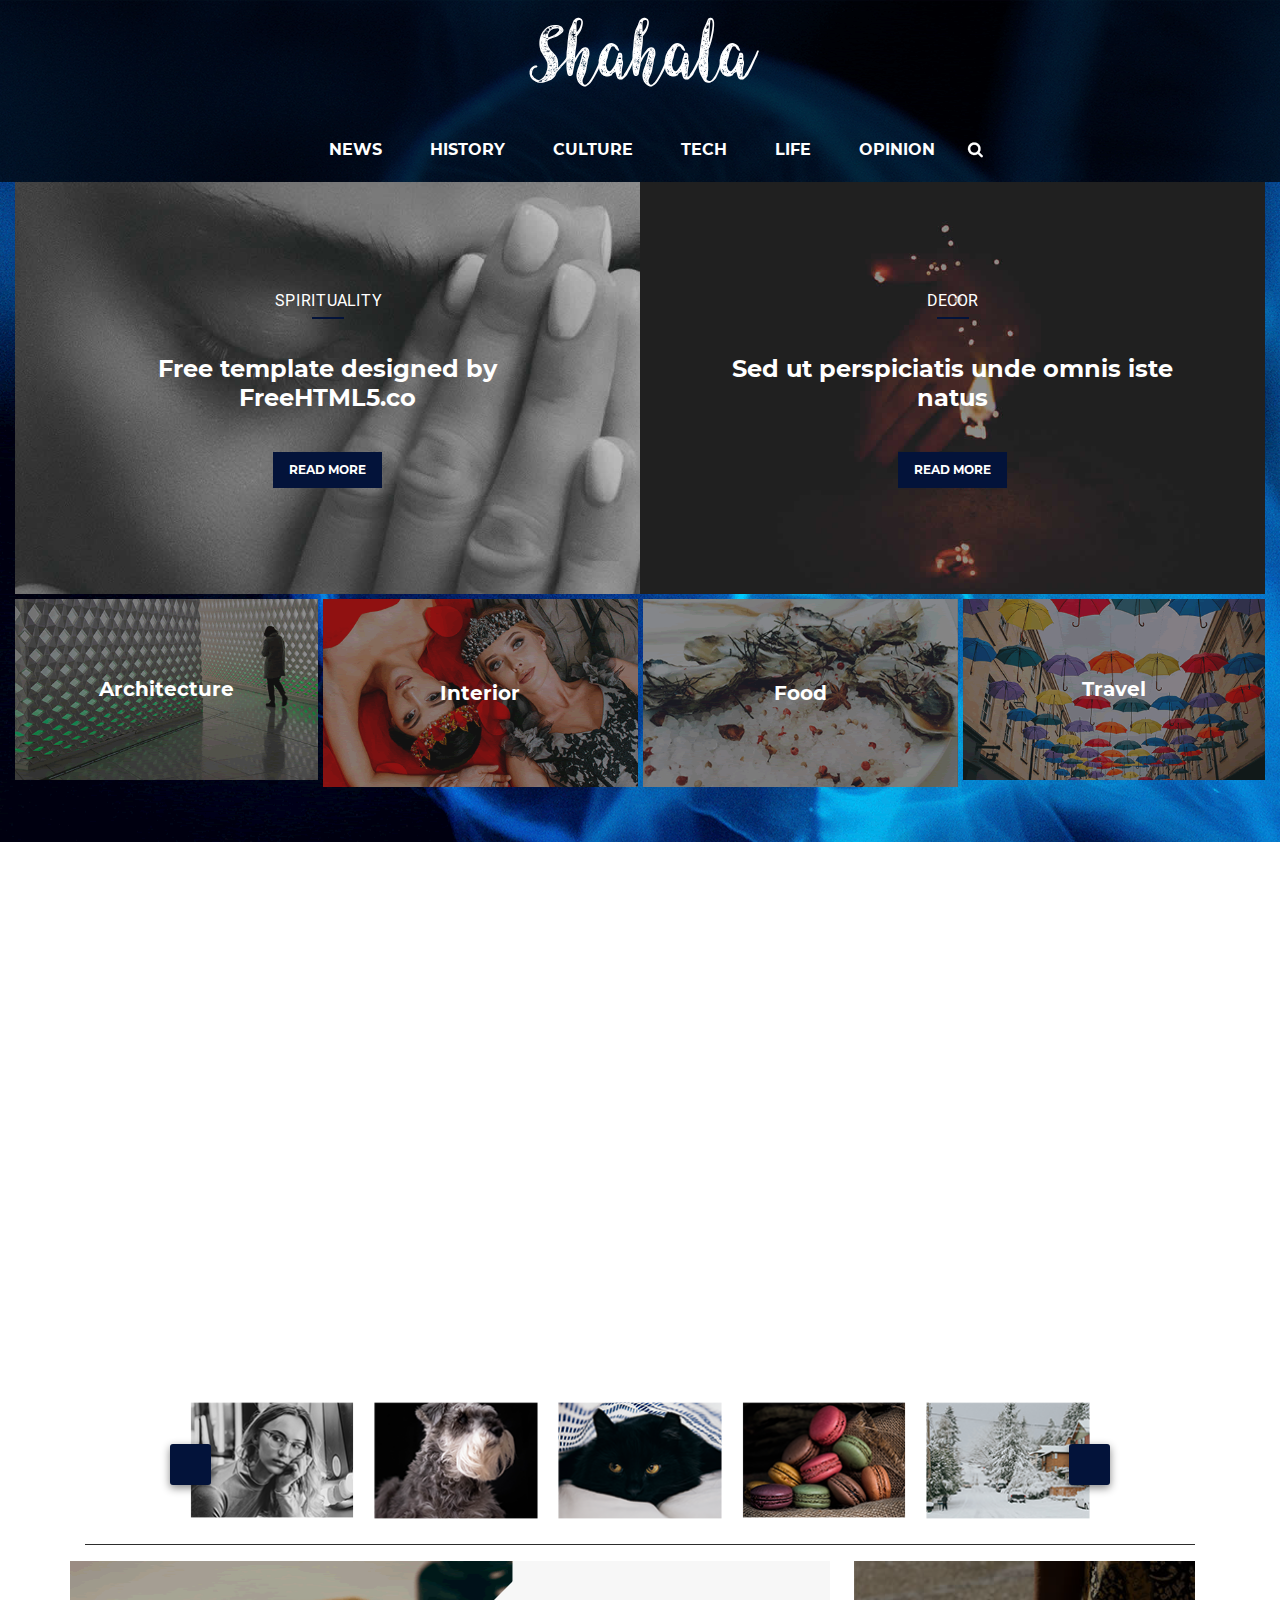
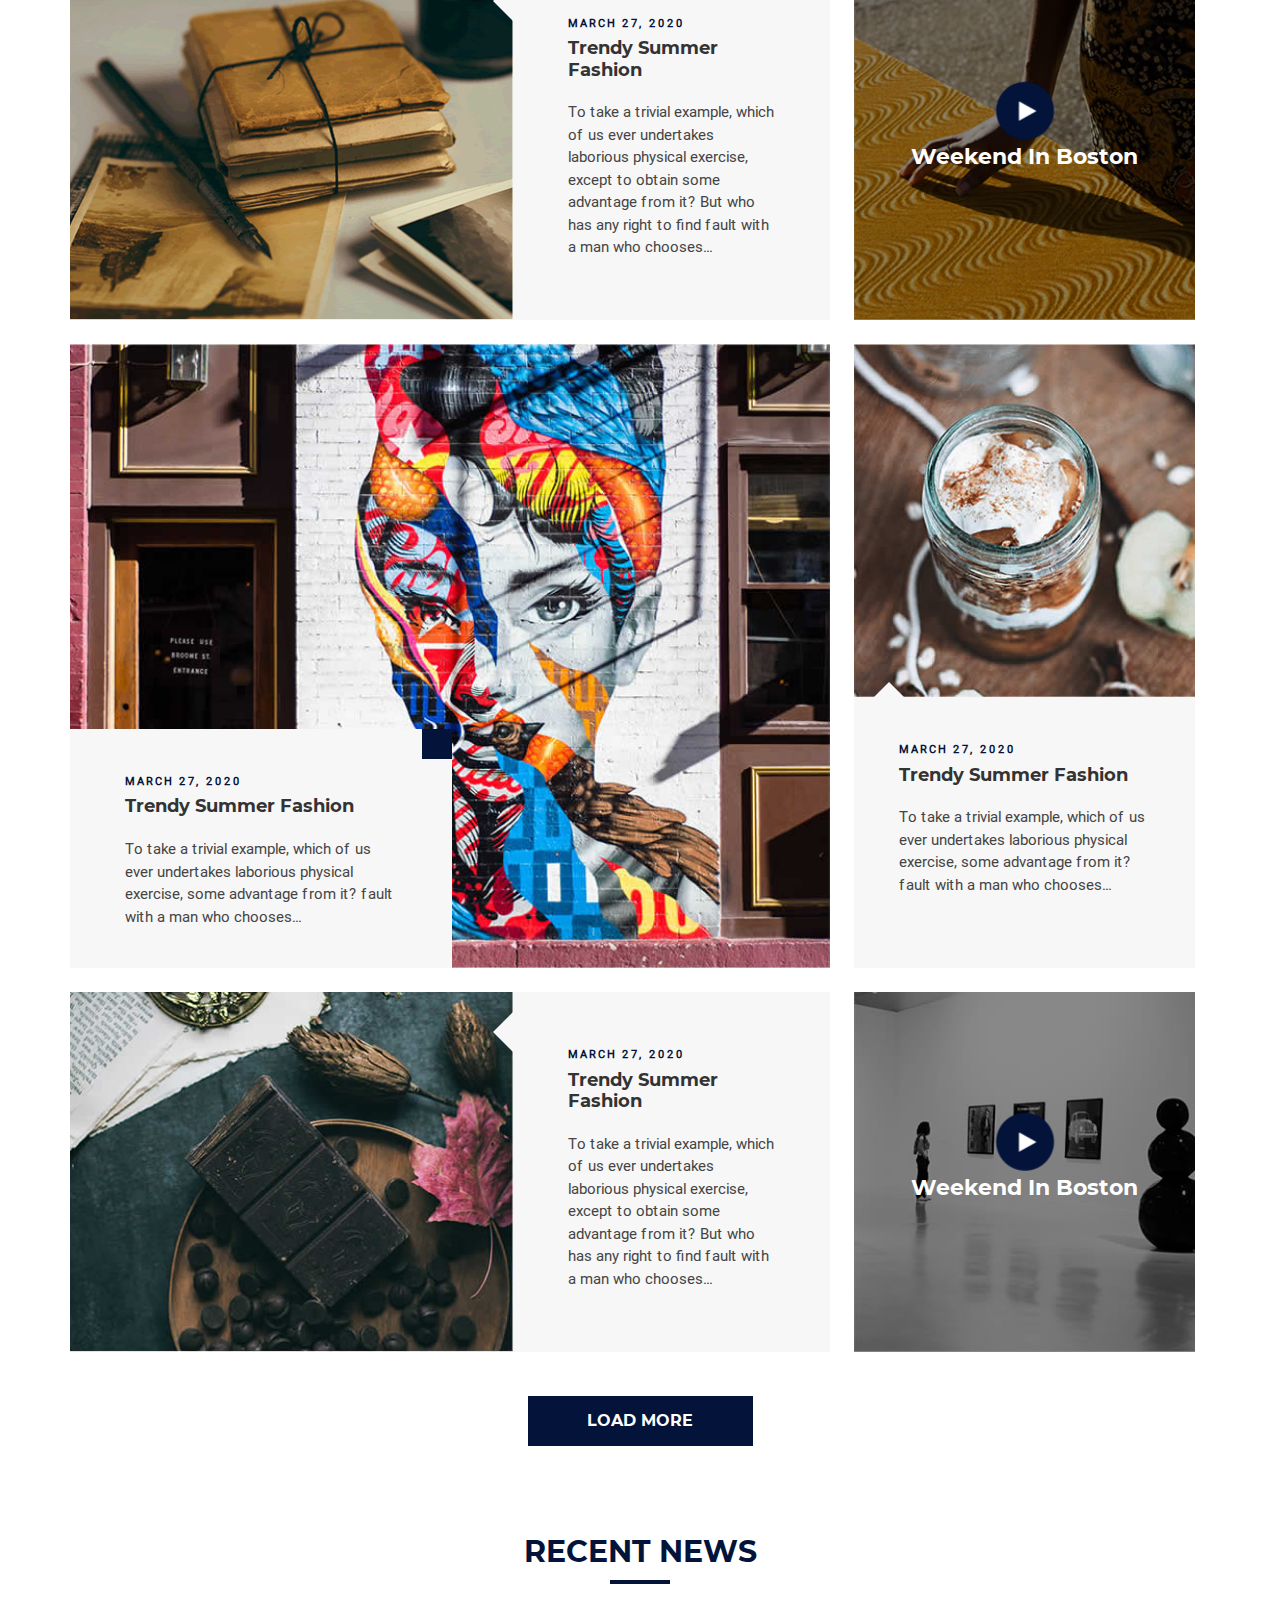
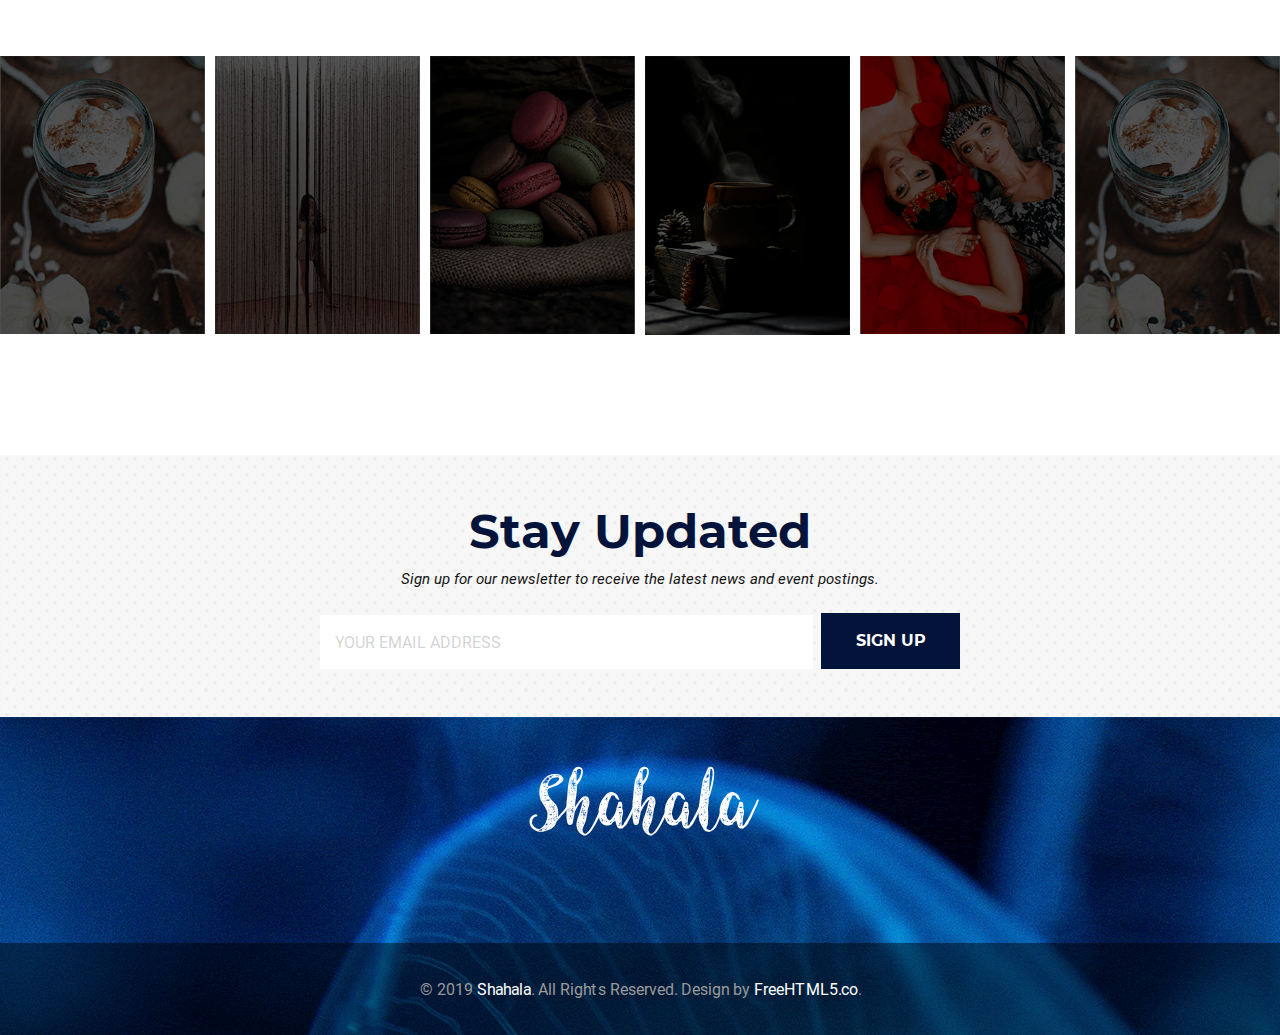
==== landing.html @ 35f8b861 "premier commit" ====
<!doctype html>
<html lang="en">

<head>
    <!--
    /   Shahala: Free Template by FreeHTML5.co
    /   Author: https://freehtml5.co
    /   Facebook: https://facebook.com/fh5co
    /   Twitter: https://twitter.com/fh5co
    -->

    <meta charset="utf-8">
    <meta name="viewport" content="width=device-width, initial-scale=1, shrink-to-fit=no">
    <link rel="stylesheet" href="https://use.fontawesome.com/releases/v5.7.2/css/all.css"
        integrity="sha384-fnmOCqbTlWIlj8LyTjo7mOUStjsKC4pOpQbqyi7RrhN7udi9RwhKkMHpvLbHG9Sr" crossorigin="anonymous">
    <link rel="stylesheet" href="assets/css/bootstrap.min.css">
    <link rel="stylesheet" href="assets/css/style.css">

    <title>Shahala</title>
</head>

<body>
    <header class="mt-0 pt-0">
        <div class="bg-cover clearfix pt-3">
            <h2 class="logo">Shahala</h2>
            <nav class="nav nav-fill mx-auto">
                <li class="nav-item">
                    <a class="nav-link" href="https://facebook.com/fh5co" target="_blank"><i
                            class="fab fa-facebook-f"></i></a>
                </li>
                <li class="nav-item">
                    <a class="nav-link" href="https://twitter.com/fh5co" target="_blank"><i
                            class="fab fa-twitter"></i></a>
                </li>
                <li class="nav-item">
                    <a class="nav-link" href="#"><i class="fab fa-instagram"></i></a>
                </li>
                <li class="nav-item">
                    <a class="nav-link" href="#"><i class="fab fa-google-plus-g"></i></a>
                </li>
                <li class="nav-item">
                    <a class="nav-link" href="#"><i class="fas fa-rss"></i></a>
                </li>
            </nav>


            <input type="text" id="nav-search" class="nav-search mx-auto" name="" class="form-control">
            <div class="ml-0 mr-0 pb-1">
                <nav class="navbar navbar-expand-md">

                    <button class="navbar-toggler ml-auto" data-target="#my-nav" data-toggle="collapse"
                        aria-controls="my-nav" aria-expanded="false" onclick="myFunction(this)"
                        aria-label="Toggle navigation">
                        <span class="bar1"></span> <span class="bar2"></span> <span class="bar3"></span>
                    </button>
                    <div id="my-nav" class="collapse navbar-collapse">
                        <ul class="navbar-nav mx-auto">
                            <li class="nav-item">
                                <a class="nav-link" href="article.html">NEWS</a>
                            </li>
                            <li class="nav-item">
                                <a class="nav-link" href="article.html">HISTORY</a>
                            </li>
                            <li class="nav-item">
                                <a class="nav-link" href="#">CULTURE</a>
                            </li>
                            <li class="nav-item">
                                <a class="nav-link" href="#">TECH</a>
                            </li>
                            <li class="nav-item">
                                <a class="nav-link" href="#">LIFE</a>
                            </li>
                            <li class="nav-item">
                                <a class="nav-link" href="#">OPINION</a>
                            </li>
                            <li class="nav-item">
                                <form action="" method="POST">
                                    <div class="input-group mt-0 mx-auto" style="width:16px;">

                                        <div class="">
                                            <img src="assets/images/search-icon.png" id="toggle-search"
                                                class="ml-2 toggle-search" alt="search icon">
                                        </div>
                                    </div>
                                </form>
                            </li>
                        </ul>
                    </div>
                </nav>
            </div>
        </div>

        <div class="row ml-0 mr-0">
            <div class="col-md-6 pr-0">
                <div class="card">
                    <img class="card-img" src="assets/images/left-img.jpg" alt="">
                    <div class="card-img-overlay d-flex align-items-center justify-content-center flex-column">
                        <p>Spirituality</p>
                        <hr />
                        <h2>Free template designed
                            by FreeHTML5.co</h2>
                        <a href="article.html" class="btn">READ MORE</a>
                    </div>
                </div>
            </div>
            <div class="col-md-6 pl-0">
                <div class="card">
                    <img class="card-img" src="assets/images/right-img.jpg" alt="">
                    <div class="card-img-overlay d-flex align-items-center justify-content-center flex-column">
                        <p>DECOR</p>
                        <hr />
                        <h2>Sed ut perspiciatis unde
                            omnis iste natus</h2>
                        <a href="article.html" class="btn">READ MORE</a>
                    </div>
                </div>
            </div>

            <div class="col-md-3 pr-0 first">
                <div class="card">
                    <img class="card-img" src="assets/images/architecture.png" alt="">
                    <div class="card-img-overlay">
                        <h5>Architecture</h5>
                    </div>
                </div>
            </div>

            <div class="col-md-3 pl-0 pr-0">
                <div class="card">
                    <img class="card-img" src="assets/images/interior.png" alt="">
                    <div class="card-img-overlay">
                        <h5>Interior</h5>
                    </div>
                </div>
            </div>

            <div class="col-md-3 pl-0 pr-0">
                <div class="card">
                    <img class="card-img" src="assets/images/food.png" alt="">
                    <div class="card-img-overlay">
                        <h5>Food</h5>
                    </div>
                </div>
            </div>

            <div class="col-md-3 pl-0 last">
                <div class="card">
                    <img class="card-img" src="assets/images/travel.png" alt="">
                    <div class="card-img-overlay">
                        <h5>Travel</h5>
                    </div>
                </div>
            </div>
        </div>

    </header>

    <div class="container-fluid video-player">
        <div class="container">
            <div class="screen embed-responsive embed-responsive-16by9">
                <iframe id="screen" src="https://www.youtube.com/embed/YE7VzlLtp-4" frameborder="0"
                    allow="accelerometer; autoplay; encrypted-media; gyroscope; picture-in-picture"
                    allowfullscreen></iframe>
            </div>

            <div class="play-list">
                <div class="owl-carousel owl-carousel4 owl-theme">
                    <div>
                        <div class="card"> <img class="card-img link-img"
                                data-link="https://www.youtube.com/embed/ujPNSC4JllE" src="assets/images/play1.png"
                                alt="">
                        </div>
                    </div>
                    <div>
                        <div class="card"> <img class="card-img link-img"
                                data-link="https://www.youtube.com/embed/rMT8CffVFMk" src="assets/images/play2.png"
                                alt="">

                        </div>
                    </div>
                    <div>
                        <div class="card"> <img class="card-img link-img"
                                data-link="https://www.youtube.com/embed/bGC9f1Po6Q8" src="assets/images/play3.png"
                                alt="">

                        </div>
                    </div>
                    <div>
                        <div class="card"> <img class="card-img link-img"
                                data-link="https://www.youtube.com/embed/yHk_sypSiXU" src="assets/images/play4.png"
                                alt="">

                        </div>
                    </div>
                    <div>
                        <div class="card"> <img class="card-img link-img"
                                data-link="https://www.youtube.com/embed/7yoqm-kgKEk" src="assets/images/play5.png"
                                alt="">

                        </div>
                    </div>
                </div>
            </div>
            <hr>



            <div class="row vr-gallery">
                <div class="col-md-8 mb-4">
                    <div class="row">
                        <div class="col-md-12 col-lg-7 pr-0 pd-md">
                            <img src="assets/images/gallery-img1.png" alt="">
                        </div>
                        <div class="col-md-12 col-lg-5 light-bg cus-pd cus-arrow-left">
                            <p><small>march 27, 2020</small></p>
                            <h3>Trendy Summer
                                Fashion</h3>
                            <p>
                                To take a trivial example, which of us ever undertakes laborious physical exercise,
                                except to obtain some advantage from it? But who has any right to find fault with a man
                                who chooses...
                            </p>
                        </div>
                    </div>
                </div>

                <div class="col-md-4 pl-4 mb-4">
                    <div class="card">
                        <img class="card-img h-100" src="assets/images/video-cover1.jpg" alt="">
                        <div class="card-img-overlay opacity text-center">
                            <a class="play-1" href="https://www.youtube.com/watch?v=vpO8sZDxOGI"><img
                                    src="assets/images/play-icon.png" alt=""></a>
                            <h5 class="card-title">Weekend In Boston</h5>

                        </div>
                    </div>
                </div>

                <div class="col-md-8 mb-4 pr-0 pd-md">
                    <div class="card">
                        <img class="card-img h-100" src="assets/images/gallery-img2.jpg" alt="">
                        <div class="card-img-overlay">
                            <div class="contact-box">
                                <p><small>march 27, 2020</small></p>
                                <h3>Trendy Summer
                                    Fashion</h3>
                                <p>To take a trivial example, which of us ever undertakes laborious physical exercise,
                                    some advantage from it? fault with a man who chooses...</p>
                            </div>
                        </div>
                    </div>
                </div>

                <div class="col-md-4 pl-4 mb-4">
                    <div class="card">
                        <img class="card-img-top" src="assets/images/gallery-img3.jpg" alt="">
                        <div class="card-body bg-gray cus-pd2 cus-arrow-up">
                            <p><small>march 27, 2020</small></p>
                            <h3>Trendy Summer
                                Fashion</h3>
                            <p>To take a trivial example, which of us ever undertakes laborious physical exercise, some
                                advantage from it? fault with a man who chooses...</p>
                        </div>
                    </div>
                </div>

                <div class="col-md-8 mb-4">
                    <div class="row">
                        <div class="col-md-12 col-lg-7 pr-0 pd-md">
                            <img src="assets/images/gallery-img4.jpg" alt="">
                        </div>
                        <div class="col-md-12 col-lg-5 light-bg cus-pd cus-arrow-left">
                            <p><small>march 27, 2020</small></p>
                            <h3>Trendy Summer
                                Fashion</h3>
                            <p>
                                To take a trivial example, which of us ever undertakes laborious physical exercise,
                                except to obtain some advantage from it? But who has any right to find fault with a man
                                who chooses...
                            </p>
                        </div>
                    </div>
                </div>

                <div class="col-md-4 pl-4 mb-4">
                    <div class="card">
                        <img class="card-img h-100" src="assets/images/video-cover2.jpg" alt="">
                        <div class="card-img-overlay opacity text-center">
                            <a class="play-1" href="https://www.youtube.com/watch?v=vpO8sZDxOGI"><img
                                    src="assets/images/play-icon.png" alt=""></a>
                            <h5 class="card-title">Weekend In Boston</h5>

                        </div>
                    </div>
                </div>

                <div class="col-md-12 text-center">
                    <a href="#" class="btn">LOAD MORE</a>

                </div>
            </div>

        </div>
    </div>


    <div class="container-fluid fh5co-recent-news mt-5 pb-5">
        <h2 class="text-uppercase text-center">Recent News</h2>
        <hr class="mx-auto" />

        <div class="play-list mt-5 pt-4">
            <div class="owl-carousel owl-carousel5 owl-theme">
                <div>

                    <div class="card"> <img class="card-img link-img" src="assets/images/news6.png" alt="">
                        <div class="card-img-overlay">
                            <div class="top-area"><a href="#" class="text-center d-block"><i
                                        class="far fa-heart"></i></a></div>
                            <div class="bottom-area">
                                <div class="row">
                                    <div class="col-5 pr-0 text-white">
                                        <a href="#" class="text-white"> <i class="fas fa-retweet"></i> Share</a>
                                    </div>
                                    <div class="col  pl-0   text-right"><a href="#" class="text-white"> June 3, 2019
                                            &nbsp; 6 <i class="far fa-comments"></i></a></div>
                                </div>
                                <h4 class="text-white mt-2">Xiaomi Hao Gertion Hones</h4>
                                <p class="text-white">Jhone Doe</p>
                            </div>
                        </div>
                    </div>
                </div>
                <div>
                    <div class="card"> <img class="card-img link-img" src="assets/images/news2.png" alt="">
                        <div class="card-img-overlay">
                            <div class="top-area"><a href="#" class="text-center d-block"><i
                                        class="far fa-heart"></i></a></div>
                            <div class="bottom-area">
                                <div class="row">
                                    <div class="col-5 pr-0 text-white">
                                        <a href="#" class="text-white"> <i class="fas fa-retweet"></i> Share</a>
                                    </div>
                                    <div class="col  pl-0   text-right"><a href="#" class="text-white"> June 3, 2019
                                            &nbsp; 6 <i class="far fa-comments"></i></a></div>
                                </div>
                                <h4 class="text-white mt-2">Xiaomi Hao Gertion Hones</h4>
                                <p class="text-white">Jhone Doe</p>
                            </div>
                        </div>

                    </div>
                </div>
                <div>
                    <div class="card"> <img class="card-img link-img" src="assets/images/news3.png" alt="">
                        <div class="card-img-overlay">
                            <div class="top-area"><a href="#" class="text-center d-block"><i
                                        class="far fa-heart"></i></a></div>
                            <div class="bottom-area">
                                <div class="row">
                                    <div class="col-5 pr-0 text-white">
                                        <a href="#" class="text-white"> <i class="fas fa-retweet"></i> Share</a>
                                    </div>
                                    <div class="col  pl-0   text-right"><a href="#" class="text-white"> June 3, 2019
                                            &nbsp; 6 <i class="far fa-comments"></i></a></div>
                                </div>
                                <h4 class="text-white mt-2">Xiaomi Hao Gertion Hones</h4>
                                <p class="text-white">Jhone Doe</p>
                            </div>
                        </div>
                    </div>
                </div>
                <div>
                    <div class="card"> <img class="card-img link-img" src="assets/images/news4.png" alt="">
                        <div class="card-img-overlay">
                            <div class="top-area"><a href="#" class="text-center d-block"><i
                                        class="far fa-heart"></i></a></div>
                            <div class="bottom-area">
                                <div class="row">
                                    <div class="col-5 pr-0 text-white">
                                        <a href="#" class="text-white"> <i class="fas fa-retweet"></i> Share</a>
                                    </div>
                                    <div class="col  pl-0   text-right"><a href="#" class="text-white"> June 3, 2019
                                            &nbsp; 6 <i class="far fa-comments"></i></a></div>
                                </div>
                                <h4 class="text-white mt-2">Xiaomi Hao Gertion Hones</h4>
                                <p class="text-white">Jhone Doe</p>
                            </div>
                        </div>
                    </div>
                </div>
                <div>
                    <div class="card"> <img class="card-img link-img" src="assets/images/news5.png" alt="">
                        <div class="card-img-overlay">
                            <div class="top-area"><a href="#" class="text-center d-block"><i
                                        class="far fa-heart"></i></a></div>
                            <div class="bottom-area">
                                <div class="row">
                                    <div class="col-5 pr-0 text-white">
                                        <a href="#" class="text-white"> <i class="fas fa-retweet"></i> Share</a>
                                    </div>
                                    <div class="col  pl-0   text-right"><a href="#" class="text-white"> June 3, 2019
                                            &nbsp; 6 <i class="far fa-comments"></i></a></div>
                                </div>
                                <h4 class="text-white mt-2">Xiaomi Hao Gertion Hones</h4>
                                <p class="text-white">Jhone Doe</p>
                            </div>
                        </div>
                    </div>
                </div>
                <div>
                    <div class="card"> <img class="card-img link-img" src="assets/images/news6.png" alt="">
                        <div class="card-img-overlay">
                            <div class="top-area"><a href="#" class="text-center d-block"><i
                                        class="far fa-heart"></i></a></div>
                            <div class="bottom-area">
                                <div class="row">
                                    <div class="col-5 pr-0 text-white">
                                        <a href="#" class="text-white"> <i class="fas fa-retweet"></i> Share</a>
                                    </div>
                                    <div class="col  pl-0   text-right"><a href="#" class="text-white"> June 3, 2019
                                            &nbsp; 6 <i class="far fa-comments"></i></a></div>
                                </div>
                                <h4 class="text-white mt-2">Xiaomi Hao Gertion Hones</h4>
                                <p class="text-white">Jhone Doe</p>
                            </div>
                        </div>
                    </div>
                </div>
                <div>
                    <div class="card"> <img class="card-img link-img" src="assets/images/news4.png" alt="">
                        <div class="card-img-overlay">
                            <div class="top-area"><a href="#" class="text-center d-block"><i
                                        class="far fa-heart"></i></a></div>
                            <div class="bottom-area">
                                <div class="row">
                                    <div class="col-5 pr-0 text-white">
                                        <a href="#" class="text-white"> <i class="fas fa-retweet"></i> Share</a>
                                    </div>
                                    <div class="col  pl-0   text-right"><a href="#" class="text-white"> June 3, 2019
                                            &nbsp; 6 <i class="far fa-comments"></i></a></div>
                                </div>
                                <h4 class="text-white mt-2">Xiaomi Hao Gertion Hones</h4>
                                <p class="text-white">Jhone Doe</p>
                            </div>
                        </div>
                    </div>
                </div>
            </div>
        </div>
    </div>

    <div class="container-fluid jumbotron-fluid stay mt-5 pt-5 pb-5">
        <h2 class="text-center">Stay Updated</h2>
        <p class="text-center mt-2">Sign up for our newsletter to receive the latest news and event postings.</p>
        <div class="input-group mt-4 mx-auto" style="max-width: 640px">
            <input type="email" class="form-control" placeholder="YOUR EMAIL ADDRESS">
            <div class="">
                <button class="btn btn-success ml-2" type="submit">SIGN UP</button>
            </div>
        </div>
    </div>

    <footer class="container-fluid pt-5">
        <div class="container">
            <h2 class="logo text-center">Shahala</h2>
            <nav class="nav nav-fill mx-auto mt-5">
                <li class="nav-item">
                    <a class="nav-link" href="https://facebook.com/fh5co" target="_blank"><i
                            class="fab fa-facebook-f"></i></a>
                </li>
                <li class="nav-item">
                    <a class="nav-link" href="https://facebook.com/fh5co" target="_blank"><i
                            class="fab fa-twitter"></i></a>
                </li>
                <li class="nav-item">
                    <a class="nav-link" href="#"><i class="fab fa-instagram"></i></a>
                </li>
                <li class="nav-item">
                    <a class="nav-link" href="#"><i class="fab fa-google-plus-g"></i></a>
                </li>
                <li class="nav-item">
                    <a class="nav-link" href="#"><i class="fas fa-rss"></i></a>
                </li>
            </nav>
        </div>
        <div class="copyright mt-4">
            <p class="text-center">&copy; 2019 <a href="#" class="text-white">Shahala</a>. All Rights Reserved. Design
                by <a href="https://freehtml5.co/shahala" target="_blank" class="text-white">FreeHTML5.co</a>.</p>
        </div>
    </footer>

    <script src="assets/js/popper.min.js"></script>
    <script src="assets/js/jquery-1.12.0.min.js"></script>
    <script src="assets/js/bootstrap.min.js"></script>
    <script src="assets/js/owl.carousel.min.js"></script>
    <script src="assets/js/jquery.yu2fvl.js"></script>
    <script src="assets/js/main.js"></script>

</body>

</html>
---- assets/css/style.css ----
/*
 * Shahala: Free Template by FreeHTML5.co
 * Author: https://freehtml5.co
 * Facebook: https://facebook.com/fh5co
 * Twitter: https://twitter.com/fh5co
 */
 
html, body, div, span, applet, object, iframe,
h1, h2, h3, h4, h5, h6, p, blockquote, pre,
a, abbr, acronym, address, big, cite, code,
del, dfn, em, img, ins, kbd, q, s, samp,
small, strike, strong, sub, sup, tt, var,
b, u, i, center,
dl, dt, dd, ol, ul, li,
fieldset, form, label, legend,
table, caption, tbody, tfoot, thead, tr, th, td,
article, aside, canvas, details, embed,
figure, figcaption, footer, header, hgroup,
menu, nav, output, ruby, section, summary,
time, mark, audio, video {
  margin: 0;
  padding: 0; }

@font-face {
  font-family: "Angeline_Vintage";
  src: url(../fonts/Angeline_Vintage.ttf); }
@font-face {
  font-family: "Montserrat-Bold";
  src: url(../fonts/Montserrat-Bold.ttf); }
@font-face {
  font-family: "Roboto-Regular";
  src: url(../fonts/Roboto-Regular.ttf); }
@font-face {
  font-family: "Roboto-Italic";
  src: url(../fonts/Roboto-Italic.ttf); }
body {
  font-family: "Roboto-Regular";
  font-size: 16px; }

h1, h2, h3, h4, h5, h6 {
  font-family: "Montserrat-Bold"; }

.container-fluid {
  padding: 0; }

.card {
  border: none;
  border-radius: 0; }
  .card img {
    border-radius: 0; }

header .card a, .vr-gallery a.btn {
  background-color: #03133a;
  width: 200px;
  padding: 12px 0;
  color: #ffffff;
  font-family: "Montserrat-Bold";
  margin-top: 20px;
  border-radius: 0; }
  header .card a:hover, .vr-gallery a.btn:hover {
    background: #ffffff;
    color: #03133a; }

header {
  background-image: url(../images/home-bg.png);
  text-align: center;
  padding: 20px 0;
  padding-bottom: 50px; }
  header .bg-cover {
    background: rgba(0, 0, 0, 0.7); }
  header .input-group input {
    display: none; }
  header h2.logo {
    font-size: 75px;
    font-family: "Angeline_Vintage";
    color: #ffffff; }
  header .nav-fill {
    max-width: 250px; }
    header .nav-fill a {
      color: #ffffff; }
    header .nav-fill li:hover a {
      color: #03133a; }
  header .navbar li.nav-item a.nav-link {
    font-family: "Montserrat-Bold";
    color: #ffffff;
    padding-right: 1.5rem;
    padding-left: 1.5rem; }
  header .card {
    color: #ffffff; }
    header .card p {
      text-transform: uppercase; }
    header .card hr {
      margin-top: 5px;
      width: 30px;
      border: 1px solid #03133a; }
    header .card h2 {
      font-size: 40px;
      max-width: 510px;
      margin: 20px auto; }
    @media (max-width: 1299px) {
      header .card h2 {
        font-size: 24px; }
      header .card a {
        width: auto;
        padding: 8px 15px;
        font-size: 12px; } }
    @media (max-width: 767px) {
      header .card h2 {
        font-size: 36px; }
      header .card a {
        width: auto;
        padding: 12px 15px;
        font-size: 16px; } }
    @media (max-width: 500px) {
      header .card h2 {
        font-size: 24px; }
      header .card a {
        width: auto;
        padding: 8px 15px;
        font-size: 14px; } }
  header .col-md-3 {
    text-align: center;
    padding: 5px 2.5px !important; }
    header .col-md-3.first {
      padding-left: 15px !important; }
    header .col-md-3.last {
      padding-right: 15px !important; }
    header .col-md-3 img {
      max-height: 227px; }
    header .col-md-3 h5 {
      position: relative;
      left: 50%;
      top: 50%;
      transform: translate(-50%, -50%); }
  header .bar1, header .bar2, header .bar3 {
    width: 25px;
    height: 2px;
    background-color: #fff;
    margin: 5px 0;
    transition: 0.4s;
    display: block;
    position: relative; }
  header .change .bar1 {
    -webkit-transform: rotate(-42deg) translate(-2px, 6px);
    transform: rotate(-42deg) translate(-2px, 6px); }
  header .change .bar2 {
    opacity: 0; }
  header .change .bar3 {
    -webkit-transform: rotate(46deg) translate(-4px, -8px);
    transform: rotate(46deg) translate(-4px, -8px); }

.nav-search {
  display: none;
  max-width: 600px;
  width: 100%;
  margin: 10px 0;
  padding: 10px;
  height: auto; }

.toggle-search {
  margin-top: 12px;
  cursor: pointer; }

.owl-carousel, .owl-carousel .owl-item {
  -webkit-tap-highlight-color: transparent;
  position: relative; }

.owl-carousel {
  display: none;
  width: 100%;
  z-index: 1; }

.owl-carousel .owl-stage {
  position: relative;
  -ms-touch-action: pan-Y;
  touch-action: manipulation;
  -moz-backface-visibility: hidden; }

.owl-carousel .owl-stage:after {
  content: ".";
  display: block;
  clear: both;
  visibility: hidden;
  line-height: 0;
  height: 0; }

.owl-carousel .owl-stage-outer {
  position: relative;
  overflow: hidden;
  -webkit-transform: translate3d(0, 0, 0); }

.owl-carousel .owl-item, .owl-carousel .owl-wrapper {
  -webkit-backface-visibility: hidden;
  -moz-backface-visibility: hidden;
  -ms-backface-visibility: hidden;
  -webkit-transform: translate3d(0, 0, 0);
  -moz-transform: translate3d(0, 0, 0);
  -ms-transform: translate3d(0, 0, 0); }

.owl-carousel .owl-item {
  min-height: 1px;
  float: left;
  -webkit-backface-visibility: hidden;
  -webkit-touch-callout: none; }

.owl-carousel .owl-item img {
  display: block;
  width: 100%; }

.owl-carousel .owl-dots.disabled, .owl-carousel .owl-nav.disabled {
  display: none; }

.no-js .owl-carousel, .owl-carousel.owl-loaded {
  display: block; }

.owl-carousel .owl-dot, .owl-carousel .owl-nav .owl-next, .owl-carousel .owl-nav .owl-prev {
  cursor: pointer;
  -webkit-user-select: none;
  -khtml-user-select: none;
  -moz-user-select: none;
  -ms-user-select: none;
  user-select: none; }

.owl-carousel .owl-nav button.owl-next, .owl-carousel .owl-nav button.owl-prev, .owl-carousel button.owl-dot {
  background: 0 0;
  color: inherit;
  border: none;
  padding: 0 !important;
  font: inherit; }

.owl-carousel.owl-loading {
  opacity: 0;
  display: block; }

.owl-carousel.owl-hidden {
  opacity: 0; }

.owl-carousel.owl-refresh .owl-item {
  visibility: hidden; }

.owl-carousel.owl-drag .owl-item {
  -ms-touch-action: pan-y;
  touch-action: pan-y;
  -webkit-user-select: none;
  -moz-user-select: none;
  -ms-user-select: none;
  user-select: none; }

.owl-carousel.owl-grab {
  cursor: move;
  cursor: grab; }

.owl-carousel.owl-rtl {
  direction: rtl; }

.owl-carousel.owl-rtl .owl-item {
  float: right; }

.owl-carousel .animated {
  animation-duration: 1s;
  animation-fill-mode: both; }

.owl-carousel .owl-animated-in {
  z-index: 0; }

.owl-carousel .owl-animated-out {
  z-index: 1; }

.owl-carousel .fadeOut {
  animation-name: fadeOut; }

@keyframes fadeOut {
  0% {
    opacity: 1; }
  100% {
    opacity: 0; } }
.owl-height {
  transition: height .5s ease-in-out; }

.owl-carousel .owl-item .owl-lazy {
  opacity: 0;
  transition: opacity .4s ease; }

.owl-carousel .owl-item .owl-lazy:not([src]), .owl-carousel .owl-item .owl-lazy[src^=""] {
  max-height: 0; }

.owl-carousel .owl-item img.owl-lazy {
  transform-style: preserve-3d; }

.owl-carousel .owl-video-wrapper {
  position: relative;
  height: 100%;
  background: #000; }

.owl-carousel .owl-video-play-icon {
  position: absolute;
  height: 80px;
  width: 80px;
  left: 50%;
  top: 50%;
  margin-left: -40px;
  margin-top: -40px;
  background: url(owl.video.play.png) no-repeat;
  cursor: pointer;
  z-index: 1;
  -webkit-backface-visibility: hidden;
  transition: transform .1s ease; }

.owl-carousel .owl-video-play-icon:hover {
  -ms-transform: scale(1.3, 1.3);
  transform: scale(1.3, 1.3); }

.owl-carousel .owl-video-playing .owl-video-play-icon, .owl-carousel .owl-video-playing .owl-video-tn {
  display: none; }

.owl-carousel .owl-video-tn {
  opacity: 0;
  height: 100%;
  background-position: center center;
  background-repeat: no-repeat;
  background-size: contain;
  transition: opacity .4s ease; }

.owl-carousel .owl-video-frame {
  position: relative;
  z-index: 1;
  height: 100%;
  width: 100%; }

.video-player {
  padding: 40px 0; }
  .video-player hr {
    background-color: #333333;
    margin-top: 100px; }
  .video-player .screen {
    max-height: 500px;
    width: 100%;
    height: 100%; }
    .video-player .screen iframe {
      width: 100%; }
  .video-player .play-list {
    max-width: 900px;
    margin: 20px auto; }
  .video-player .owl-stage-outer img {
    cursor: pointer; }
  .video-player .owl-nav {
    margin-top: -75px;
    display: block !important;
    left: 0;
    right: 0;
    position: relative; }
    .video-player .owl-nav .owl-prev, .video-player .owl-nav .owl-next {
      float: left;
      color: #ffffff !important;
      background: #03133a !important;
      border-radius: 3px;
      box-shadow: 0px 3px 9px 0px rgba(0, 0, 0, 0.48);
      width: 41px;
      height: 41px;
      margin-left: -20px;
      font-size: 12px !important; }
    .video-player .owl-nav .owl-next {
      right: 0;
      float: right;
      margin-right: -20px; }

.light-bg {
  background: #f7f7f7; }

.vr-gallery p {
  font-size: 15px;
  color: #444444; }
  .vr-gallery p small {
    font-size: 11px;
    color: #03133a;
    text-transform: uppercase;
    font-weight: 700;
    letter-spacing: 2px; }
.vr-gallery .pd-md {
  padding-left: 0 !important;
  padding-right: 0 !important;
  margin-left: 0 !important;
  margin-right: 0 !important; }
  .vr-gallery .pd-md img {
    width: 100%; }
@media (max-width: 767px) {
  .vr-gallery .col-md-4 {
    padding-left: 0 !important;
    padding-right: 0 !important;
    margin-left: 0 !important;
    margin-right: 0 !important; } }
.vr-gallery h3 {
  font-size: 18px;
  color: #333333;
  margin-top: 5px;
  margin-bottom: 20px; }
.vr-gallery .cus-pd {
  padding: 50px 55px 10px 55px; }
.vr-gallery .cus-pd2 {
  padding: 40px 45px 10px 45px; }
.vr-gallery .card {
  height: 100%; }
  .vr-gallery .card img {
    width: 100%; }
  .vr-gallery .card .card-img-overlay h5 {
    font-size: 22px;
    color: #ffffff; }
  .vr-gallery .card .card-img-overlay.opacity {
    background-color: rgba(0, 0, 0, 0.459); }
.vr-gallery .cus-arrow-left::before, .vr-gallery .cus-arrow-up::before {
  position: absolute;
  content: "";
  border: 20px solid transparent; }
.vr-gallery .cus-arrow-left::before {
  border-color: transparent #f7f7f7 transparent transparent;
  left: 0;
  margin-left: -40px;
  top: 20px; }
@media (max-width: 991px) {
  .vr-gallery .cus-arrow-left {
    padding-left: 15px;
    padding-right: 15px; }
    .vr-gallery .cus-arrow-left::before {
      border-width: 15px;
      border-color: transparent transparent #f7f7f7 transparent;
      margin-top: -50px;
      left: 50px; } }
.vr-gallery .cus-arrow-up::before {
  border-width: 15px;
  border-color: transparent transparent #f7f7f7 transparent;
  margin-top: -70px;
  left: 20px; }
.vr-gallery .contact-box {
  background: #f7f7f7;
  display: inline-block;
  max-width: 382px;
  padding: 40px 55px 40px 55px;
  position: absolute;
  left: 0;
  bottom: 0; }
  .vr-gallery .contact-box::after {
    position: absolute;
    content: "";
    border: 15px solid transparent;
    border-color: #03133a;
    right: 0;
    top: 0; }
.vr-gallery a.btn {
  width: 225px; }
  .vr-gallery a.btn:hover {
    background: #f7f7f7; }
.vr-gallery .play-1 {
  position: absolute;
  left: 50%;
  top: 40%;
  transform: translate(-50%, -40%); }
  .vr-gallery .play-1 + h5 {
    position: absolute;
    left: 0;
    right: 0;
    top: 55%;
    transform: translateY(-55%); }

.bg-gray {
  background: #f7f7f7; }

.yu2fvl {
  z-index: 9999;
  top: 0; }

.yu2fvl-iframe {
  display: block;
  height: 100%;
  width: 100%;
  border: 0; }

.yu2fvl-overlay {
  z-index: 9998;
  background: #000;
  opacity: 0.8; }

.yu2fvl-close {
  position: absolute;
  top: -20px;
  right: -20px;
  color: #fff;
  border: 0;
  background: none;
  cursor: pointer; }

.fh5co-recent-news h2 {
  font-size: 30px;
  color: #03133a; }
.fh5co-recent-news hr {
  background: #03133a;
  margin: 10px auto;
  width: 60px;
  height: 3px; }
.fh5co-recent-news .card-img-overlay {
  background-color: rgba(0, 0, 0, 0.67);
  transition: all 0.5s;
  -webkit-transition: all 0.5s;
  -ms-transition: all 0.5s;
  -moz-transition: all 0.5s; }
  .fh5co-recent-news .card-img-overlay .top-area, .fh5co-recent-news .card-img-overlay .bottom-area {
    display: none; }
  .fh5co-recent-news .card-img-overlay:hover {
    background-color: rgba(0, 0, 0, 0); }
    .fh5co-recent-news .card-img-overlay:hover .top-area, .fh5co-recent-news .card-img-overlay:hover .bottom-area {
      display: block; }
.fh5co-recent-news .top-area {
  background-color: rgba(0, 0, 0, 0.612);
  position: absolute;
  display: block;
  padding: 15px;
  left: 0;
  right: 0;
  top: 0; }
  .fh5co-recent-news .top-area .fa-heart {
    color: #777777; }
.fh5co-recent-news .bottom-area {
  position: absolute;
  display: block;
  padding: 15px;
  left: 0;
  right: 0;
  bottom: 0;
  font-size: 14px;
  font-family: "Roboto-Italic";
  background-color: rgba(0, 0, 0, 0.612); }
  .fh5co-recent-news .bottom-area h4 {
    font-size: 16px; }

.stay {
  background: url(../images/stay-bg.png);
  background-repeat: repeat; }
  .stay h2 {
    font-size: 48px;
    color: #03133a; }
  .stay p {
    font-family: "Roboto-Italic";
    font-size: 15px;
    color: #131313; }
  .stay input {
    border: none;
    font-size: 16px;
    font-family: "Roboto-Regular";
    padding: 15px;
    border-radius: 0;
    height: auto; }
  .stay ::placeholder {
    font-family: "Roboto-Regular";
    color: rgba(19, 19, 19, 0.2); }
  .stay button {
    width: 139px;
    font-family: "Montserrat-Bold";
    font-size: 16px;
    padding: 15px 0;
    margin-top: -2px;
    border-radius: 0;
    background: #03133a;
    border-color: #03133a; }
    .stay button:hover {
      background: #06236a;
      border-color: #06236a; }

footer {
  background-image: url(../images/home-bg.png); }
  footer h2.logo {
    font-size: 75px;
    font-family: "Angeline_Vintage";
    color: #ffffff; }
  footer .nav-fill {
    max-width: 250px; }
    footer .nav-fill a {
      color: #ffffff; }
    footer .nav-fill li:hover a {
      color: #03133a; }
  footer .copyright {
    padding: 34px 0;
    background-color: rgba(0, 0, 0, 0.451); }
    footer .copyright p {
      color: #999999; }

.article-pg header {
  padding-bottom: 0; }
  .article-pg header .bg-cover {
    padding-bottom: 100px; }
.article-pg .breadc {
  max-width: 150px; }
  .article-pg .breadc .nav-item .nav-link {
    font-size: 12px;
    color: #ffffff !important; }

.ar-img-over:hover .card-img-overlay {
  display: block; }
.ar-img-over .card-img-overlay {
  background-color: rgba(0, 0, 0, 0.251);
  margin: 25px;
  display: none;
  padding: 0; }
  .ar-img-over .card-img-overlay a {
    display: inline-block;
    height: 53px;
    width: 53px;
    background: #0d131f; }

.date-time a {
  color: #00000f;
  font-size: 14px;
  font-size: "Roboto-Italic";
  text-decoration: none !important; }

.ar-content {
  margin-top: -100px;
  position: relative;
  z-index: 5; }
  .ar-content h2 {
    color: #03133a;
    font-size: 30px;
    margin: 15px 0; }
  .ar-content p {
    color: #333333;
    line-height: 1.5;
    margin: 15px 0; }
  .ar-content .q-box {
    background: #03133a;
    width: 100px; }
  .ar-content .my-5.media {
    align-items: stretch; }
    .ar-content .my-5.media .bbg.media-body {
      padding: 30px 20px;
      background: url(../images/quote-bg.png); }
    .ar-content .my-5.media h5 {
      font-family: "Roboto-Italic";
      font-size: 30px;
      color: #777777; }
  .ar-content .fs-35 {
    font-size: 35px; }
  .ar-content hr {
    background-color: #03133a;
    width: 28px;
    height: 2px; }
  .ar-content .second-clr {
    color: #616161; }
  .ar-content .img-tag {
    color: #777777;
    font-size: 12px;
    margin-bottom: 5px; }
  .ar-content h3 {
    color: #03133a;
    font-size: 18px; }
  .ar-content .nav-fill {
    max-width: 280px; }
    .ar-content .nav-fill a {
      color: #9e9e9e;
      font-size: 12px;
      padding: 0.5rem 0; }
    .ar-content .nav-fill span {
      font-size: 18px;
      color: #9e9e9e; }
  .ar-content a.btn {
    width: 130px;
    padding: 10px 0;
    background: #03133a;
    color: #ffffff;
    border-radius: 0;
    font-family: "Montserrat-Bold";
    font-size: 12px;
    display: block;
    border-color: #03133a;
    transition: all 0.5s;
    -webkit-transition: all 0.5s;
    -moz-transition: all 0.5s;
    border-width: 2px; }
    .ar-content a.btn:hover {
      background: #ffffff;
      color: #03133a; }

.comment-section hr {
  margin-bottom: -1px; }
.comment-section .media:first-of-type {
  border-top: 1px solid #e0e0e0; }
.comment-section .card-img-overlay {
  background-color: rgba(0, 0, 0, 0.251);
  margin: 6px;
  padding: 0; }
.comment-section h4 {
  font-size: 16px; }
.comment-section p {
  margin-top: 5px; }
  .comment-section p span {
    font-size: 12px;
    color: #777777; }
  .comment-section p a {
    font-size: 12px;
    color: #03133a; }
.comment-section .both-border {
  border-top: 1px solid #e0e0e0;
  border-bottom: 1px solid #e0e0e0; }
.comment-section .bottom-border {
  border-bottom: 1px solid #e0e0e0; }

.comment-form input {
  border-radius: 0;
  border: none;
  border-bottom: 1px solid #e0e0e0;
  padding-left: 0;
  outline: none !important;
  box-shadow: none !important;
  font-size: 14px; }
.comment-form textarea {
  box-shadow: none !important;
  resize: none;
  border-radius: 0;
  border: none;
  border-bottom: 1px solid #e0e0e0;
  padding-left: 0;
  min-height: 120px;
  font-size: 14px; }
.comment-form ::placeholder {
  font-family: "Roboto-Regular";
  color: #bdbdbd; }
.comment-form hr {
  margin-bottom: -1px;
  border-radius: 5px; }
.comment-form hr.s-br {
  margin: 0;
  background: #e0e0e0;
  border: none;
  height: 1px;
  width: 100%; }
.comment-form button {
  background: #03133a;
  font-size: 12px;
  font-family: "Montserrat-Bold";
  color: #fff;
  width: 130px;
  padding: 8px 0;
  border-radius: 0; }

.sidebar hr {
  background: #03133a;
  width: 32px; }
.sidebar .card-img.rounded {
  border-radius: 50% !important;
  width: 100%;
  max-width: 200px;
  height: auto;
  margin: 40px auto; }
.sidebar .card.pb-5 {
  background: url(../images/stay-bg.png); }
.sidebar .third-clr {
  color: #777777;
  font-size: 14px; }
.sidebar .owl-dots {
  text-align: center;
  display: block !important; }
  .sidebar .owl-dots span {
    position: relative;
    height: 9px;
    width: 9px;
    display: block;
    background-color: #e0e0e0;
    margin: 0 4px;
    border-radius: 50%; }
  .sidebar .owl-dots button {
    box-shadow: none !important;
    outline: none; }
  .sidebar .owl-dots .active {
    box-shadow: none; }
    .sidebar .owl-dots .active span {
      background: #03133a; }
.sidebar .card.bg-gray {
  padding: 35px; }
  .sidebar .card.bg-gray hr {
    background: #03133a; }
  .sidebar .card.bg-gray p {
    color: #333333; }
    .sidebar .card.bg-gray p span {
      font-size: 14px;
      color: #777777; }
.sidebar .nav-fill .nav-item .nav-link {
  color: #03133a;
  font-size: 16px; }
.sidebar .insta-links {
  margin: 0 -8px; }
  .sidebar .insta-links .card-img-overlay {
    background-color: rgba(3, 19, 0, 0.702);
    margin: 6px;
    padding: 0;
    display: none !important; }
  .sidebar .insta-links .card:hover .card-img-overlay {
    display: flex !important; }
  .sidebar .insta-links .col-md-4 {
    padding: 8px; }

.tranding-posts a {
  color: #333333;
  font-size: 16px;
  text-decoration: none; }
.tranding-posts p {
  font-size: 13px;
  color: #777777; }
.tranding-posts .media {
  align-items: stretch; }
  .tranding-posts .media:hover a {
    color: #03133a;
    font-family: "Montserrat-Bold"; }

@media (max-width: 767px) {
  .mt-md-4 {
    margin-top: 50px; } }
@media (max-width: 991px) {
  .ar-content .col-lg-9 {
    padding-right: 15px !important; }
  .ar-content .col-lg-3 {
    padding-left: 15px !important; } }

/*# sourceMappingURL=style.css.map */
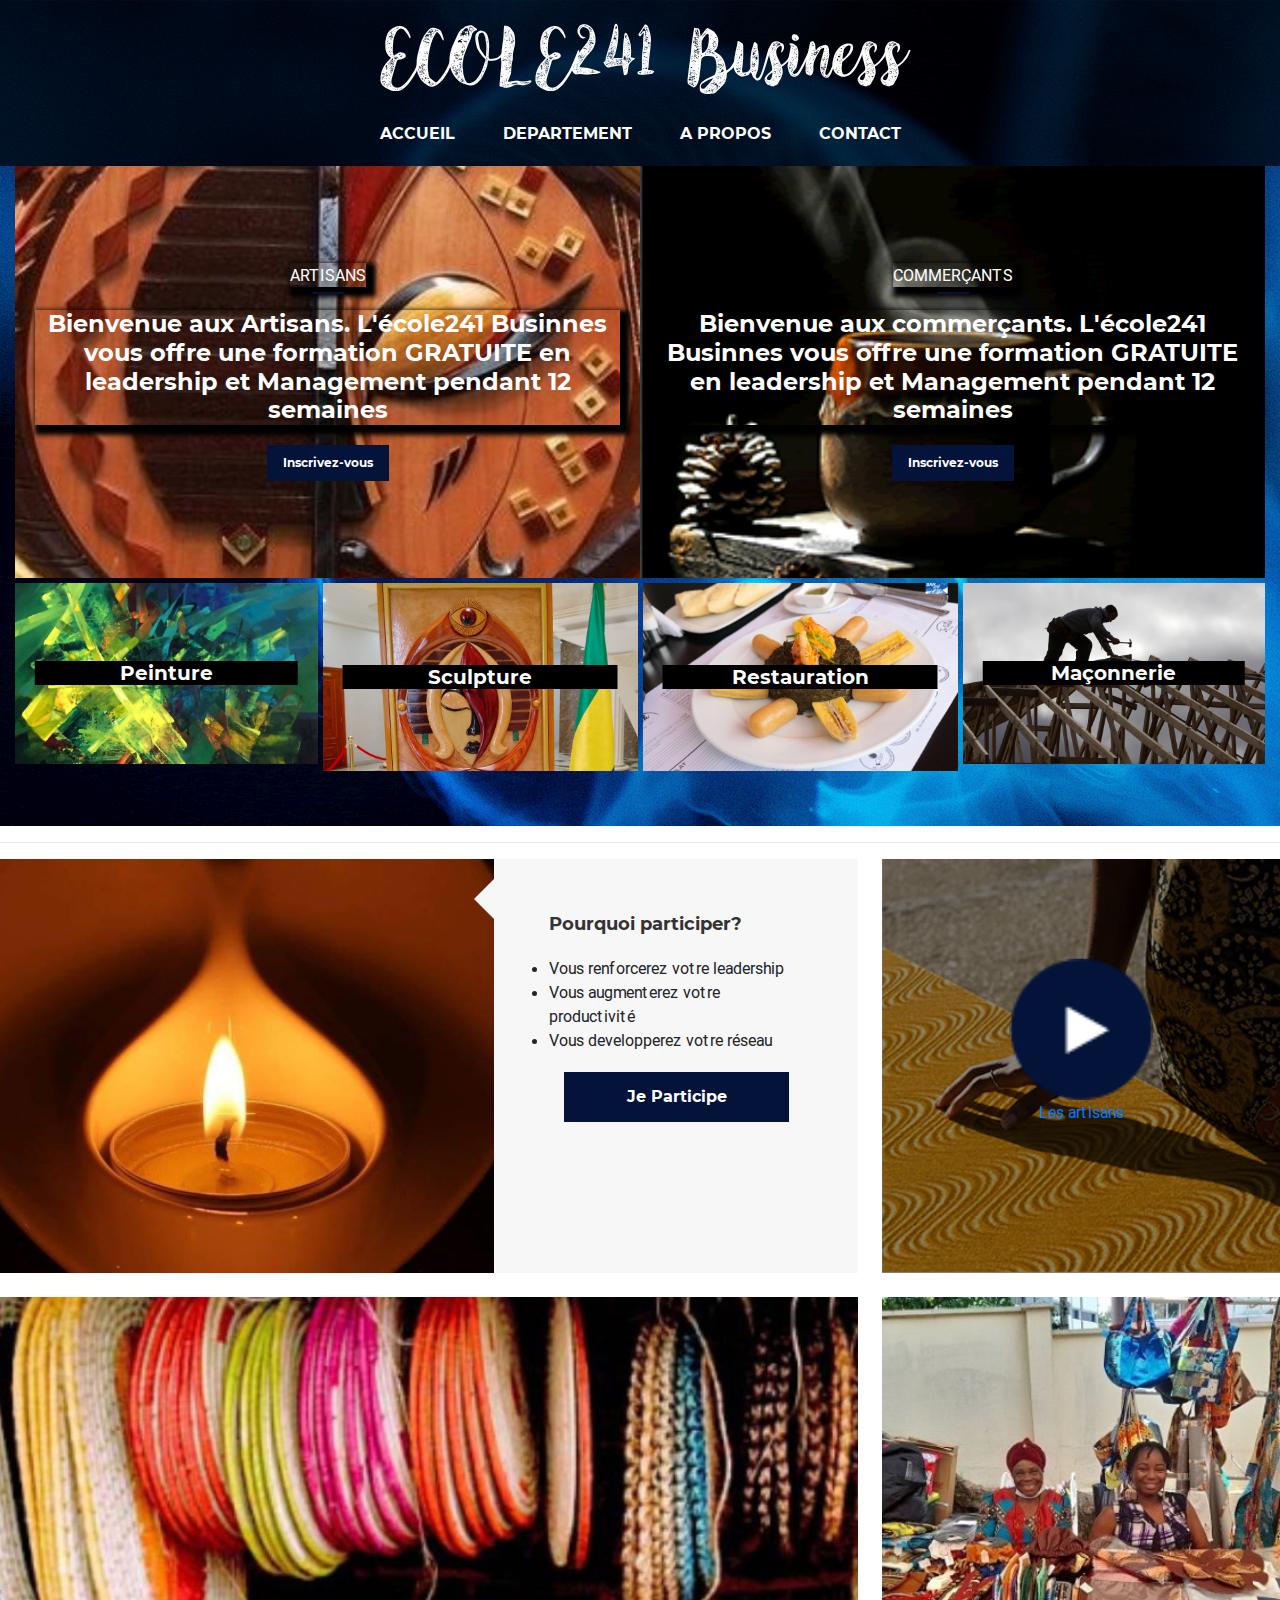
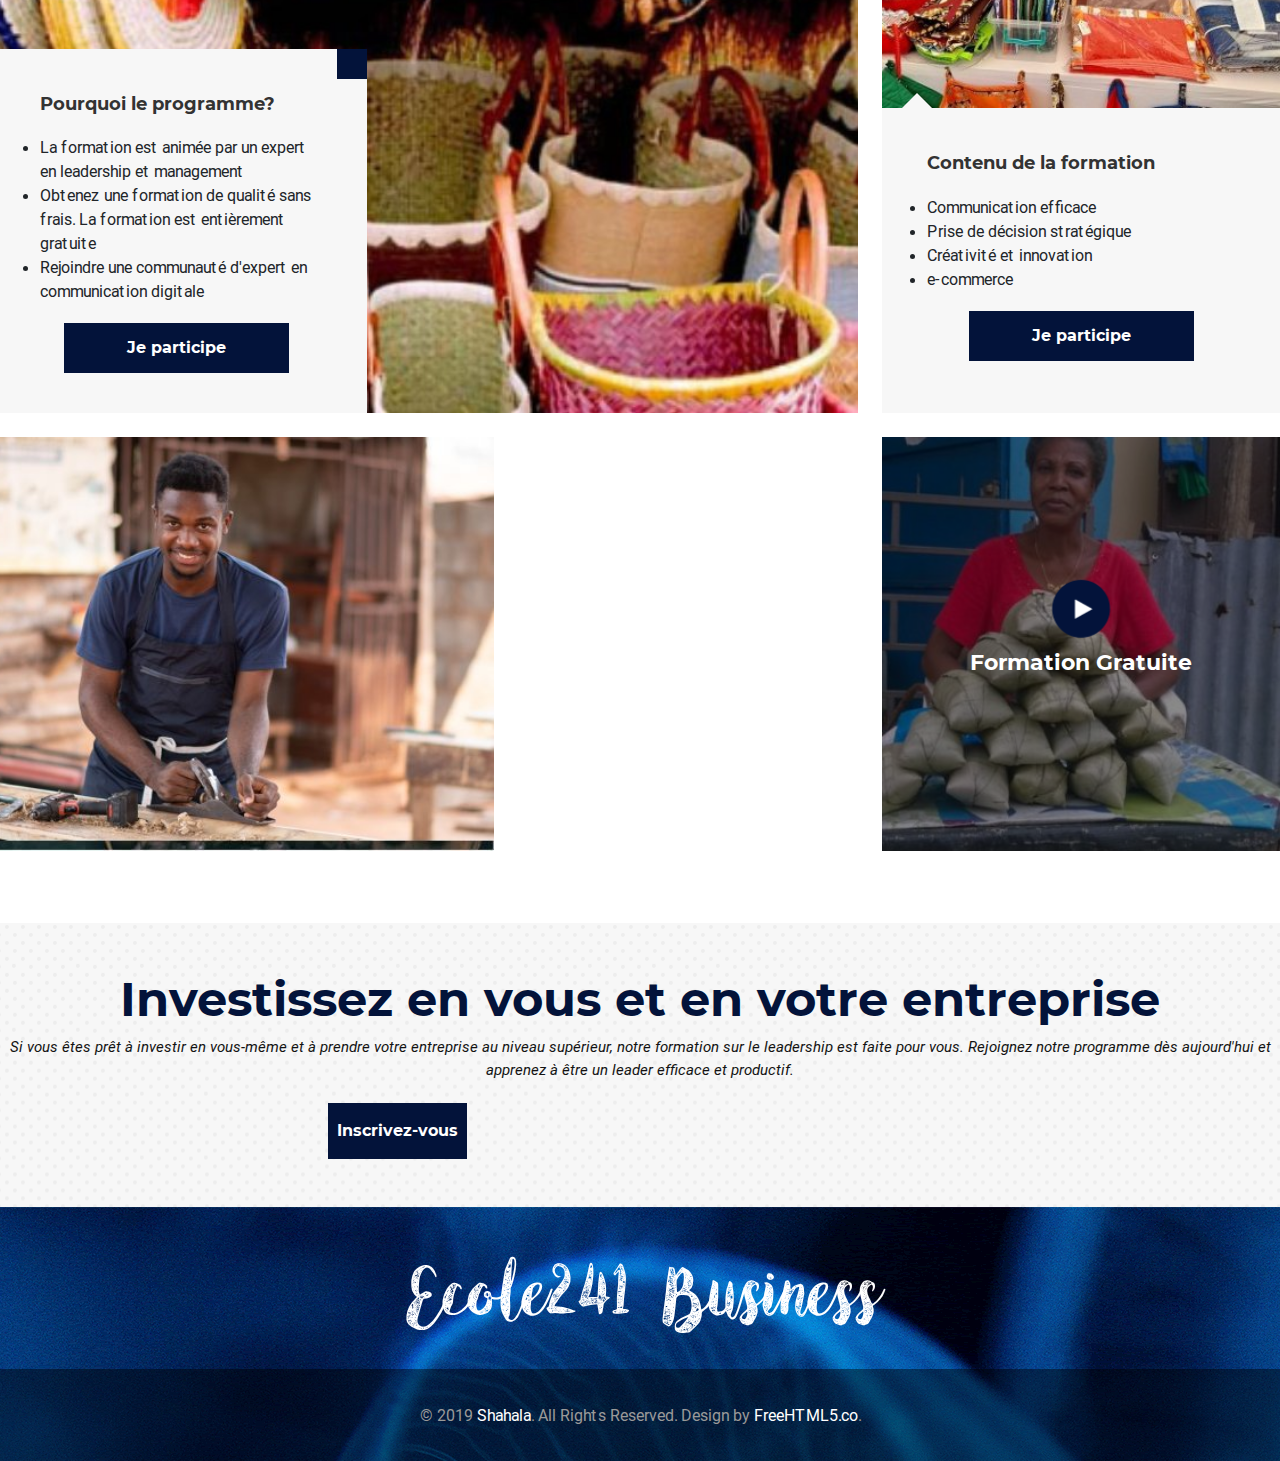
==== commit 54cc5ead: "ceverine" ====
--- a/landing.html
+++ b/landing.html
@@ -1,29 +1,23 @@
 <!doctype html>
-<html lang="en">
+<html lang="fr">
 
 <head>
-    <!--
-    /   Shahala: Free Template by FreeHTML5.co
-    /   Author: https://freehtml5.co
-    /   Facebook: https://facebook.com/fh5co
-    /   Twitter: https://twitter.com/fh5co
-    -->
-
     <meta charset="utf-8">
     <meta name="viewport" content="width=device-width, initial-scale=1, shrink-to-fit=no">
     <link rel="stylesheet" href="https://use.fontawesome.com/releases/v5.7.2/css/all.css"
         integrity="sha384-fnmOCqbTlWIlj8LyTjo7mOUStjsKC4pOpQbqyi7RrhN7udi9RwhKkMHpvLbHG9Sr" crossorigin="anonymous">
     <link rel="stylesheet" href="assets/css/bootstrap.min.css">
     <link rel="stylesheet" href="assets/css/style.css">
-
-    <title>Shahala</title>
+    <link rel="shortcut icon" href="/assets/images/ecole24.png" type="image/x-icon" >
+
+    <title>Formation</title>
 </head>
 
 <body>
     <header class="mt-0 pt-0">
         <div class="bg-cover clearfix pt-3">
-            <h2 class="logo">Shahala</h2>
-            <nav class="nav nav-fill mx-auto">
+            <h2 class="logo">ECOLE241 Business</h2>
+            <!-- <nav class="nav nav-fill mx-auto">
                 <li class="nav-item">
                     <a class="nav-link" href="https://facebook.com/fh5co" target="_blank"><i
                             class="fab fa-facebook-f"></i></a>
@@ -41,7 +35,7 @@
                 <li class="nav-item">
                     <a class="nav-link" href="#"><i class="fas fa-rss"></i></a>
                 </li>
-            </nav>
+            </nav> -->
 
 
             <input type="text" id="nav-search" class="nav-search mx-auto" name="" class="form-control">
@@ -56,18 +50,18 @@
                     <div id="my-nav" class="collapse navbar-collapse">
                         <ul class="navbar-nav mx-auto">
                             <li class="nav-item">
-                                <a class="nav-link" href="article.html">NEWS</a>
-                            </li>
-                            <li class="nav-item">
-                                <a class="nav-link" href="article.html">HISTORY</a>
-                            </li>
-                            <li class="nav-item">
-                                <a class="nav-link" href="#">CULTURE</a>
-                            </li>
-                            <li class="nav-item">
-                                <a class="nav-link" href="#">TECH</a>
-                            </li>
-                            <li class="nav-item">
+                                <a class="nav-link" href="index.html">ACCUEIL</a>
+                            </li>
+                            <li class="nav-item">
+                                <a class="nav-link" href="article.html">DEPARTEMENT</a>
+                            </li>
+                            <li class="nav-item">
+                                <a class="nav-link" href="#">A PROPOS</a>
+                            </li>
+                            <li class="nav-item">
+                                <a class="nav-link" href="#">CONTACT</a>
+                            </li>
+                            <!-- <li class="nav-item">
                                 <a class="nav-link" href="#">LIFE</a>
                             </li>
                             <li class="nav-item">
@@ -82,7 +76,7 @@
                                                 class="ml-2 toggle-search" alt="search icon">
                                         </div>
                                     </div>
-                                </form>
+                                </form> -->
                             </li>
                         </ul>
                     </div>
@@ -95,11 +89,11 @@
                 <div class="card">
                     <img class="card-img" src="assets/images/left-img.jpg" alt="">
                     <div class="card-img-overlay d-flex align-items-center justify-content-center flex-column">
-                        <p>Spirituality</p>
+                        <p style="color: white; box-shadow: 5px 5px 5px 5px black;">ARTISANS</p>
                         <hr />
-                        <h2>Free template designed
-                            by FreeHTML5.co</h2>
-                        <a href="article.html" class="btn">READ MORE</a>
+                        <h4 style="color: white; box-shadow: 5px 5px 5px 5px black;">Bienvenue aux Artisans. L'école241 Businnes vous offre une formation GRATUITE en leadership et Management pendant 12 semaines
+                        </h4>
+                        <a href="article.html" class="btn">Inscrivez-vous</a>
                     </div>
                 </div>
             </div>
@@ -107,11 +101,10 @@
                 <div class="card">
                     <img class="card-img" src="assets/images/right-img.jpg" alt="">
                     <div class="card-img-overlay d-flex align-items-center justify-content-center flex-column">
-                        <p>DECOR</p>
+                        <p style="color: white; box-shadow: 5px 5px 5px 5px black;">Commerçants</p>
                         <hr />
-                        <h2>Sed ut perspiciatis unde
-                            omnis iste natus</h2>
-                        <a href="article.html" class="btn">READ MORE</a>
+                        <h4 style="color: white; box-shadow: 5px 5px 5px 5px black;">Bienvenue aux commerçants. L'école241 Businnes vous offre une formation GRATUITE en leadership et Management pendant 12 semaines</h4>
+                        <a href="article.html" class="btn">Inscrivez-vous</a>
                     </div>
                 </div>
             </div>
@@ -120,7 +113,7 @@
                 <div class="card">
                     <img class="card-img" src="assets/images/architecture.png" alt="">
                     <div class="card-img-overlay">
-                        <h5>Architecture</h5>
+                        <h5 style="background-color: black;">Peinture</h5>
                     </div>
                 </div>
             </div>
@@ -129,7 +122,7 @@
                 <div class="card">
                     <img class="card-img" src="assets/images/interior.png" alt="">
                     <div class="card-img-overlay">
-                        <h5>Interior</h5>
+                        <h5 style="background-color: black;">Sculpture</h5>
                     </div>
                 </div>
             </div>
@@ -138,7 +131,7 @@
                 <div class="card">
                     <img class="card-img" src="assets/images/food.png" alt="">
                     <div class="card-img-overlay">
-                        <h5>Food</h5>
+                        <h5 style="background-color: black;">Restauration</h5>
                     </div>
                 </div>
             </div>
@@ -147,105 +140,73 @@
                 <div class="card">
                     <img class="card-img" src="assets/images/travel.png" alt="">
                     <div class="card-img-overlay">
-                        <h5>Travel</h5>
+                        <h5 style="background-color: black;">Maçonnerie</h5>
                     </div>
                 </div>
             </div>
         </div>
 
     </header>
-
-    <div class="container-fluid video-player">
-        <div class="container">
-            <div class="screen embed-responsive embed-responsive-16by9">
-                <iframe id="screen" src="https://www.youtube.com/embed/YE7VzlLtp-4" frameborder="0"
-                    allow="accelerometer; autoplay; encrypted-media; gyroscope; picture-in-picture"
-                    allowfullscreen></iframe>
-            </div>
-
-            <div class="play-list">
-                <div class="owl-carousel owl-carousel4 owl-theme">
-                    <div>
-                        <div class="card"> <img class="card-img link-img"
-                                data-link="https://www.youtube.com/embed/ujPNSC4JllE" src="assets/images/play1.png"
-                                alt="">
-                        </div>
-                    </div>
-                    <div>
-                        <div class="card"> <img class="card-img link-img"
-                                data-link="https://www.youtube.com/embed/rMT8CffVFMk" src="assets/images/play2.png"
-                                alt="">
-
-                        </div>
-                    </div>
-                    <div>
-                        <div class="card"> <img class="card-img link-img"
-                                data-link="https://www.youtube.com/embed/bGC9f1Po6Q8" src="assets/images/play3.png"
-                                alt="">
-
-                        </div>
-                    </div>
-                    <div>
-                        <div class="card"> <img class="card-img link-img"
-                                data-link="https://www.youtube.com/embed/yHk_sypSiXU" src="assets/images/play4.png"
-                                alt="">
-
-                        </div>
-                    </div>
-                    <div>
-                        <div class="card"> <img class="card-img link-img"
-                                data-link="https://www.youtube.com/embed/7yoqm-kgKEk" src="assets/images/play5.png"
-                                alt="">
-
-                        </div>
-                    </div>
-                </div>
-            </div>
             <hr>
 
-
-
-            <div class="row vr-gallery">
-                <div class="col-md-8 mb-4">
-                    <div class="row">
-                        <div class="col-md-12 col-lg-7 pr-0 pd-md">
+            <div class="row vr-gallery" >
+                <div class="col-md-8 mb-4" >
+                    <div class="row" >
+                        <div class="col-md-12 col-lg-7 pr-0 pd-md" >
                             <img src="assets/images/gallery-img1.png" alt="">
                         </div>
                         <div class="col-md-12 col-lg-5 light-bg cus-pd cus-arrow-left">
-                            <p><small>march 27, 2020</small></p>
-                            <h3>Trendy Summer
-                                Fashion</h3>
+                            <p><small></small></p>
+                            <h3>Pourquoi participer?</h3>
                             <p>
-                                To take a trivial example, which of us ever undertakes laborious physical exercise,
-                                except to obtain some advantage from it? But who has any right to find fault with a man
-                                who chooses...
+                                <ul>
+                                    <li>Vous renforcerez votre leadership</li>
+                                    <li>Vous augmenterez votre productivité</li>
+                                    <li>Vous developperez votre réseau</li>
+                                </ul>
+                                <div class="col-md-12 text-center">
+                                    <a href="#" class="btn">Je Participe</a>
+                
+                                </div>
+                                
                             </p>
-                        </div>
-                    </div>
-                </div>
-
+                            
+                        </div>
+                        
+                    </div>
+                    
+                </div>
                 <div class="col-md-4 pl-4 mb-4">
                     <div class="card">
                         <img class="card-img h-100" src="assets/images/video-cover1.jpg" alt="">
                         <div class="card-img-overlay opacity text-center">
-                            <a class="play-1" href="https://www.youtube.com/watch?v=vpO8sZDxOGI"><img
-                                    src="assets/images/play-icon.png" alt=""></a>
-                            <h5 class="card-title">Weekend In Boston</h5>
-
-                        </div>
-                    </div>
-                </div>
+                            <a class="play-1" href="https://www.youtube.com/shorts/hFlnbfcxV_8"><img
+                                    src="assets/images/play-icon.png" alt="">Les artisans</a>
+                            <h5 class="card-title"></h5>
+
+                        </div>
+                    </div>
+                </div>
+               
 
                 <div class="col-md-8 mb-4 pr-0 pd-md">
                     <div class="card">
                         <img class="card-img h-100" src="assets/images/gallery-img2.jpg" alt="">
                         <div class="card-img-overlay">
                             <div class="contact-box">
-                                <p><small>march 27, 2020</small></p>
-                                <h3>Trendy Summer
-                                    Fashion</h3>
-                                <p>To take a trivial example, which of us ever undertakes laborious physical exercise,
-                                    some advantage from it? fault with a man who chooses...</p>
+                                
+                                <h3>Pourquoi le programme?</h3>
+                                <p>
+                                    <ul>
+                                        <li>La formation est animée par un expert en leadership et management</li>
+                                        <li>Obtenez une formation de qualité sans frais. La formation est entièrement gratuite</li>
+                                        <li>Rejoindre une communauté d'expert en communication digitale
+                                    </ul>
+                                    <div class="col-md-12 text-center">
+                                        <a href="#" class="btn">Je participe</a>
+                    
+                                    </div>
+                                </p>
                             </div>
                         </div>
                     </div>
@@ -255,11 +216,19 @@
                     <div class="card">
                         <img class="card-img-top" src="assets/images/gallery-img3.jpg" alt="">
                         <div class="card-body bg-gray cus-pd2 cus-arrow-up">
-                            <p><small>march 27, 2020</small></p>
-                            <h3>Trendy Summer
-                                Fashion</h3>
-                            <p>To take a trivial example, which of us ever undertakes laborious physical exercise, some
-                                advantage from it? fault with a man who chooses...</p>
+                            <h3>Contenu de la formation</h3>
+                            <p>
+                                <ul>
+                                    <li>Communication efficace</li>
+                                    <li>Prise de décision stratégique</li>
+                                    <li>Créativité et innovation</li>
+                                    <li>e-commerce</li>
+                                </ul>
+                                <div class="col-md-12 text-center">
+                                    <a href="#" class="btn">Je participe</a>
+                
+                                </div>
+                            </p>
                         </div>
                     </div>
                 </div>
@@ -269,16 +238,7 @@
                         <div class="col-md-12 col-lg-7 pr-0 pd-md">
                             <img src="assets/images/gallery-img4.jpg" alt="">
                         </div>
-                        <div class="col-md-12 col-lg-5 light-bg cus-pd cus-arrow-left">
-                            <p><small>march 27, 2020</small></p>
-                            <h3>Trendy Summer
-                                Fashion</h3>
-                            <p>
-                                To take a trivial example, which of us ever undertakes laborious physical exercise,
-                                except to obtain some advantage from it? But who has any right to find fault with a man
-                                who chooses...
-                            </p>
-                        </div>
+                        
                     </div>
                 </div>
 
@@ -286,202 +246,36 @@
                     <div class="card">
                         <img class="card-img h-100" src="assets/images/video-cover2.jpg" alt="">
                         <div class="card-img-overlay opacity text-center">
-                            <a class="play-1" href="https://www.youtube.com/watch?v=vpO8sZDxOGI"><img
+                            <a class="play-1" href="https://youtube.com/shorts/SwD3fVpaO4E"><img
                                     src="assets/images/play-icon.png" alt=""></a>
-                            <h5 class="card-title">Weekend In Boston</h5>
-
-                        </div>
-                    </div>
-                </div>
-
-                <div class="col-md-12 text-center">
-                    <a href="#" class="btn">LOAD MORE</a>
-
-                </div>
+                            <h5 class="card-title">Formation Gratuite</h5>
+
+                        </div>
+                    </div>
+                </div>
+
+                
             </div>
 
         </div>
     </div>
 
 
-    <div class="container-fluid fh5co-recent-news mt-5 pb-5">
-        <h2 class="text-uppercase text-center">Recent News</h2>
-        <hr class="mx-auto" />
-
-        <div class="play-list mt-5 pt-4">
-            <div class="owl-carousel owl-carousel5 owl-theme">
-                <div>
-
-                    <div class="card"> <img class="card-img link-img" src="assets/images/news6.png" alt="">
-                        <div class="card-img-overlay">
-                            <div class="top-area"><a href="#" class="text-center d-block"><i
-                                        class="far fa-heart"></i></a></div>
-                            <div class="bottom-area">
-                                <div class="row">
-                                    <div class="col-5 pr-0 text-white">
-                                        <a href="#" class="text-white"> <i class="fas fa-retweet"></i> Share</a>
-                                    </div>
-                                    <div class="col  pl-0   text-right"><a href="#" class="text-white"> June 3, 2019
-                                            &nbsp; 6 <i class="far fa-comments"></i></a></div>
-                                </div>
-                                <h4 class="text-white mt-2">Xiaomi Hao Gertion Hones</h4>
-                                <p class="text-white">Jhone Doe</p>
-                            </div>
-                        </div>
-                    </div>
-                </div>
-                <div>
-                    <div class="card"> <img class="card-img link-img" src="assets/images/news2.png" alt="">
-                        <div class="card-img-overlay">
-                            <div class="top-area"><a href="#" class="text-center d-block"><i
-                                        class="far fa-heart"></i></a></div>
-                            <div class="bottom-area">
-                                <div class="row">
-                                    <div class="col-5 pr-0 text-white">
-                                        <a href="#" class="text-white"> <i class="fas fa-retweet"></i> Share</a>
-                                    </div>
-                                    <div class="col  pl-0   text-right"><a href="#" class="text-white"> June 3, 2019
-                                            &nbsp; 6 <i class="far fa-comments"></i></a></div>
-                                </div>
-                                <h4 class="text-white mt-2">Xiaomi Hao Gertion Hones</h4>
-                                <p class="text-white">Jhone Doe</p>
-                            </div>
-                        </div>
-
-                    </div>
-                </div>
-                <div>
-                    <div class="card"> <img class="card-img link-img" src="assets/images/news3.png" alt="">
-                        <div class="card-img-overlay">
-                            <div class="top-area"><a href="#" class="text-center d-block"><i
-                                        class="far fa-heart"></i></a></div>
-                            <div class="bottom-area">
-                                <div class="row">
-                                    <div class="col-5 pr-0 text-white">
-                                        <a href="#" class="text-white"> <i class="fas fa-retweet"></i> Share</a>
-                                    </div>
-                                    <div class="col  pl-0   text-right"><a href="#" class="text-white"> June 3, 2019
-                                            &nbsp; 6 <i class="far fa-comments"></i></a></div>
-                                </div>
-                                <h4 class="text-white mt-2">Xiaomi Hao Gertion Hones</h4>
-                                <p class="text-white">Jhone Doe</p>
-                            </div>
-                        </div>
-                    </div>
-                </div>
-                <div>
-                    <div class="card"> <img class="card-img link-img" src="assets/images/news4.png" alt="">
-                        <div class="card-img-overlay">
-                            <div class="top-area"><a href="#" class="text-center d-block"><i
-                                        class="far fa-heart"></i></a></div>
-                            <div class="bottom-area">
-                                <div class="row">
-                                    <div class="col-5 pr-0 text-white">
-                                        <a href="#" class="text-white"> <i class="fas fa-retweet"></i> Share</a>
-                                    </div>
-                                    <div class="col  pl-0   text-right"><a href="#" class="text-white"> June 3, 2019
-                                            &nbsp; 6 <i class="far fa-comments"></i></a></div>
-                                </div>
-                                <h4 class="text-white mt-2">Xiaomi Hao Gertion Hones</h4>
-                                <p class="text-white">Jhone Doe</p>
-                            </div>
-                        </div>
-                    </div>
-                </div>
-                <div>
-                    <div class="card"> <img class="card-img link-img" src="assets/images/news5.png" alt="">
-                        <div class="card-img-overlay">
-                            <div class="top-area"><a href="#" class="text-center d-block"><i
-                                        class="far fa-heart"></i></a></div>
-                            <div class="bottom-area">
-                                <div class="row">
-                                    <div class="col-5 pr-0 text-white">
-                                        <a href="#" class="text-white"> <i class="fas fa-retweet"></i> Share</a>
-                                    </div>
-                                    <div class="col  pl-0   text-right"><a href="#" class="text-white"> June 3, 2019
-                                            &nbsp; 6 <i class="far fa-comments"></i></a></div>
-                                </div>
-                                <h4 class="text-white mt-2">Xiaomi Hao Gertion Hones</h4>
-                                <p class="text-white">Jhone Doe</p>
-                            </div>
-                        </div>
-                    </div>
-                </div>
-                <div>
-                    <div class="card"> <img class="card-img link-img" src="assets/images/news6.png" alt="">
-                        <div class="card-img-overlay">
-                            <div class="top-area"><a href="#" class="text-center d-block"><i
-                                        class="far fa-heart"></i></a></div>
-                            <div class="bottom-area">
-                                <div class="row">
-                                    <div class="col-5 pr-0 text-white">
-                                        <a href="#" class="text-white"> <i class="fas fa-retweet"></i> Share</a>
-                                    </div>
-                                    <div class="col  pl-0   text-right"><a href="#" class="text-white"> June 3, 2019
-                                            &nbsp; 6 <i class="far fa-comments"></i></a></div>
-                                </div>
-                                <h4 class="text-white mt-2">Xiaomi Hao Gertion Hones</h4>
-                                <p class="text-white">Jhone Doe</p>
-                            </div>
-                        </div>
-                    </div>
-                </div>
-                <div>
-                    <div class="card"> <img class="card-img link-img" src="assets/images/news4.png" alt="">
-                        <div class="card-img-overlay">
-                            <div class="top-area"><a href="#" class="text-center d-block"><i
-                                        class="far fa-heart"></i></a></div>
-                            <div class="bottom-area">
-                                <div class="row">
-                                    <div class="col-5 pr-0 text-white">
-                                        <a href="#" class="text-white"> <i class="fas fa-retweet"></i> Share</a>
-                                    </div>
-                                    <div class="col  pl-0   text-right"><a href="#" class="text-white"> June 3, 2019
-                                            &nbsp; 6 <i class="far fa-comments"></i></a></div>
-                                </div>
-                                <h4 class="text-white mt-2">Xiaomi Hao Gertion Hones</h4>
-                                <p class="text-white">Jhone Doe</p>
-                            </div>
-                        </div>
-                    </div>
-                </div>
-            </div>
-        </div>
-    </div>
-
     <div class="container-fluid jumbotron-fluid stay mt-5 pt-5 pb-5">
-        <h2 class="text-center">Stay Updated</h2>
-        <p class="text-center mt-2">Sign up for our newsletter to receive the latest news and event postings.</p>
+        <h2 class="text-center">Investissez en vous et en votre entreprise</h2>
+        <p class="text-center mt-2">Si vous êtes prêt à investir en vous-même et à prendre votre entreprise au niveau supérieur, notre formation sur le leadership est faite pour vous. Rejoignez notre programme dès aujourd'hui et apprenez à être un leader efficace et productif.</p>
         <div class="input-group mt-4 mx-auto" style="max-width: 640px">
-            <input type="email" class="form-control" placeholder="YOUR EMAIL ADDRESS">
+            
             <div class="">
-                <button class="btn btn-success ml-2" type="submit">SIGN UP</button>
+                <button class="btn btn-success ml-2" type="submit">Inscrivez-vous</button>
             </div>
         </div>
     </div>
 
     <footer class="container-fluid pt-5">
         <div class="container">
-            <h2 class="logo text-center">Shahala</h2>
-            <nav class="nav nav-fill mx-auto mt-5">
-                <li class="nav-item">
-                    <a class="nav-link" href="https://facebook.com/fh5co" target="_blank"><i
-                            class="fab fa-facebook-f"></i></a>
-                </li>
-                <li class="nav-item">
-                    <a class="nav-link" href="https://facebook.com/fh5co" target="_blank"><i
-                            class="fab fa-twitter"></i></a>
-                </li>
-                <li class="nav-item">
-                    <a class="nav-link" href="#"><i class="fab fa-instagram"></i></a>
-                </li>
-                <li class="nav-item">
-                    <a class="nav-link" href="#"><i class="fab fa-google-plus-g"></i></a>
-                </li>
-                <li class="nav-item">
-                    <a class="nav-link" href="#"><i class="fas fa-rss"></i></a>
-                </li>
-            </nav>
+            <h2 class="logo text-center">Ecole241 Business</h2>
+            
         </div>
         <div class="copyright mt-4">
             <p class="text-center">&copy; 2019 <a href="#" class="text-white">Shahala</a>. All Rights Reserved. Design
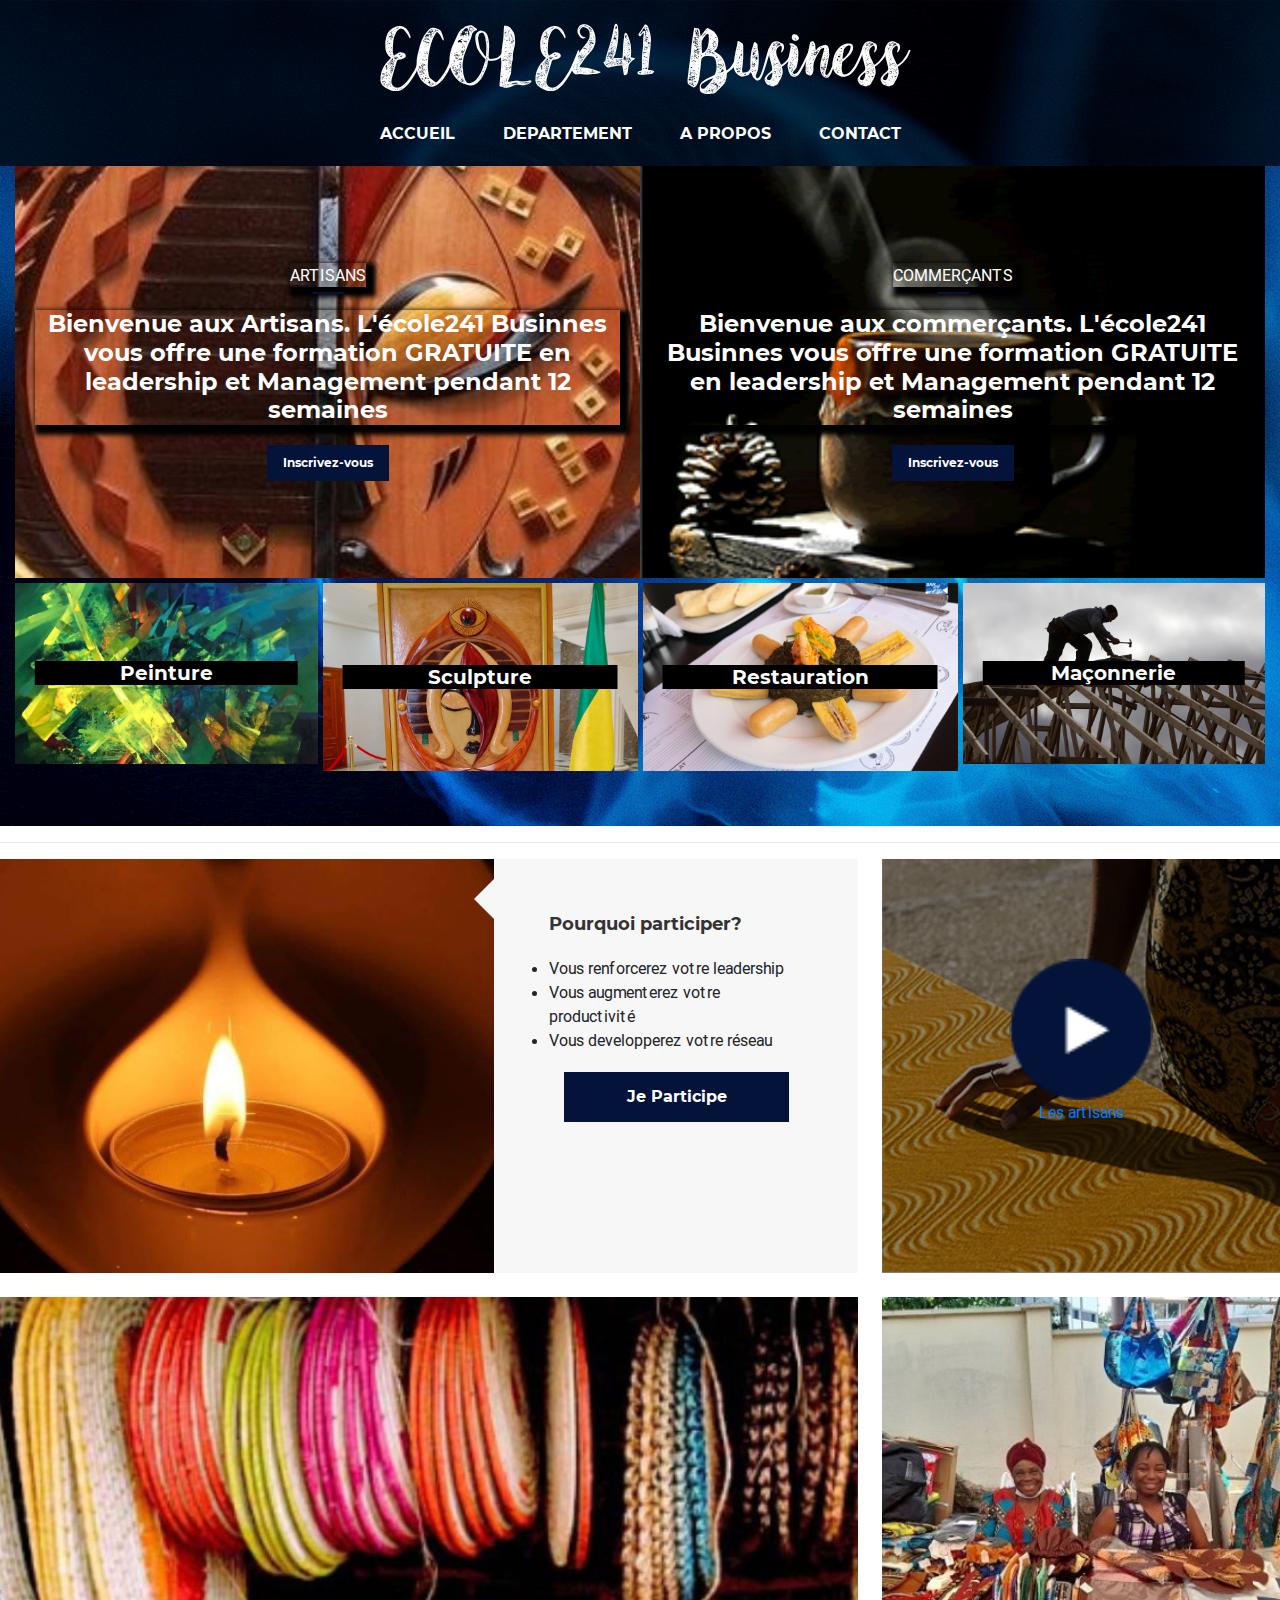
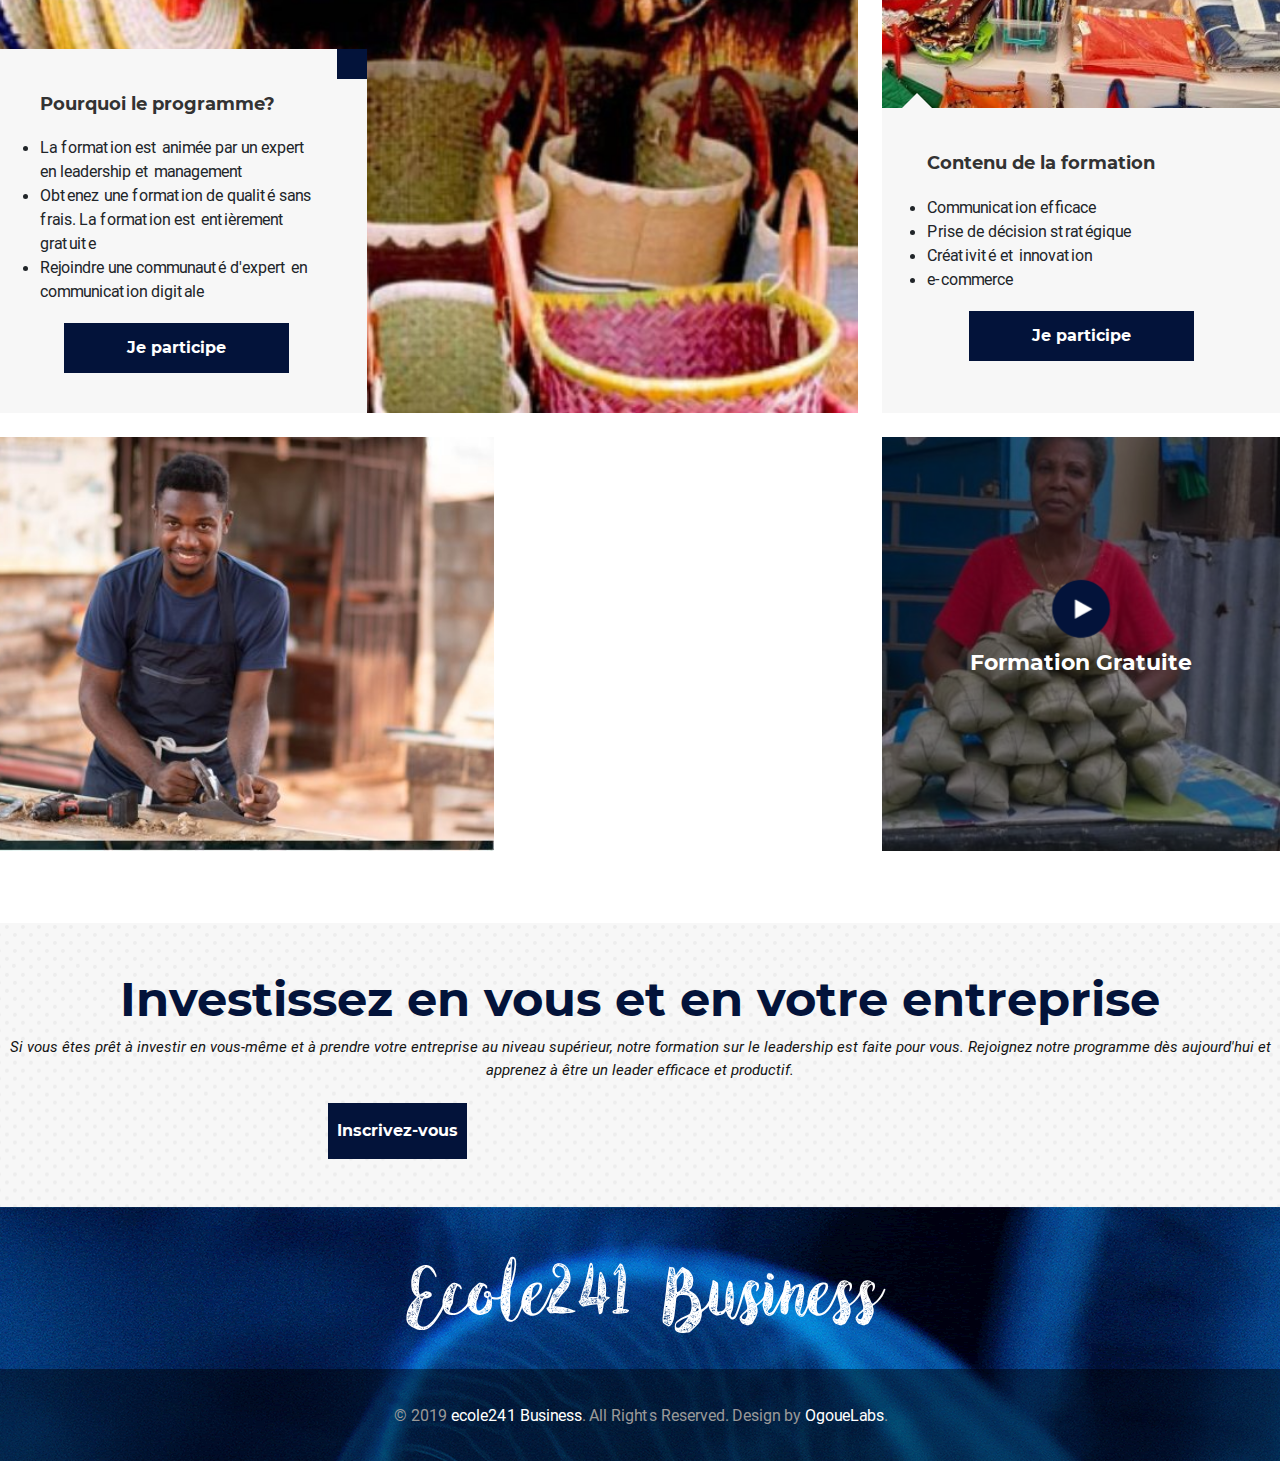
==== commit e766c439: "ceverine2" ====
--- a/landing.html
+++ b/landing.html
@@ -278,8 +278,8 @@
             
         </div>
         <div class="copyright mt-4">
-            <p class="text-center">&copy; 2019 <a href="#" class="text-white">Shahala</a>. All Rights Reserved. Design
-                by <a href="https://freehtml5.co/shahala" target="_blank" class="text-white">FreeHTML5.co</a>.</p>
+            <p class="text-center">&copy; 2019 <a href="https://ecole241.business/Business_Information/index.html" class="text-white">ecole241 Business</a>. All Rights Reserved. Design
+                by <a href="https://ogoouelabs.com/" target="_blank" class="text-white">OgoueLabs</a>.</p>
         </div>
     </footer>
 
--- a/assets/css/style.css
+++ b/assets/css/style.css
@@ -42,6 +42,25 @@
 
 .container-fluid {
   padding: 0; }
+
+/* style lié a la slide */
+.slide.active {
+  display: block;
+  opacity: 1;
+}
+
+.slide {
+  display: none;
+transition: opacity 4s ease-in-out;
+}
+
+
+.slide img {
+width: 100%;
+height: 534px;
+object-fit: cover;
+border-radius: 10px;
+box-shadow: 3px 5px 50px rgba(0, 0, 0, 0.393);}
 
 .card {
   border: none;
@@ -148,6 +167,29 @@
   header .change .bar3 {
     -webkit-transform: rotate(46deg) translate(-4px, -8px);
     transform: rotate(46deg) translate(-4px, -8px); }
+
+    .popup {
+      z-index: 10;
+      display: none;
+      position: fixed;
+      top: 50%;
+      left: 50%;
+      transform: translate(-50%, -50%);
+      padding: 20px;
+      background-color: #fff;
+      border: 1px solid #ccc;
+      box-shadow: 0 0 10px rgba(0, 0, 0, 0.5);
+  }
+  .popup h2{
+      text-align: center;
+  }
+  .btnpop:hover {
+      
+      background-color: #bb4d00;
+    }
+    .popup img{
+      width: 100%;
+    }
 
 .nav-search {
   display: none;
@@ -592,18 +634,18 @@
     font-size: 12px;
     color: #ffffff !important; }
 
-.ar-img-over:hover .card-img-overlay {
+/* .ar-img-over:hover .card-img-overlay {
   display: block; }
 .ar-img-over .card-img-overlay {
   background-color: rgba(0, 0, 0, 0.251);
   margin: 25px;
   display: none;
-  padding: 0; }
-  .ar-img-over .card-img-overlay a {
+  padding: 0; } */
+  /* .ar-img-over .card-img-overlay a {
     display: inline-block;
     height: 53px;
     width: 53px;
-    background: #0d131f; }
+    background: #0d131f; } */
 
 .date-time a {
   color: #00000f;
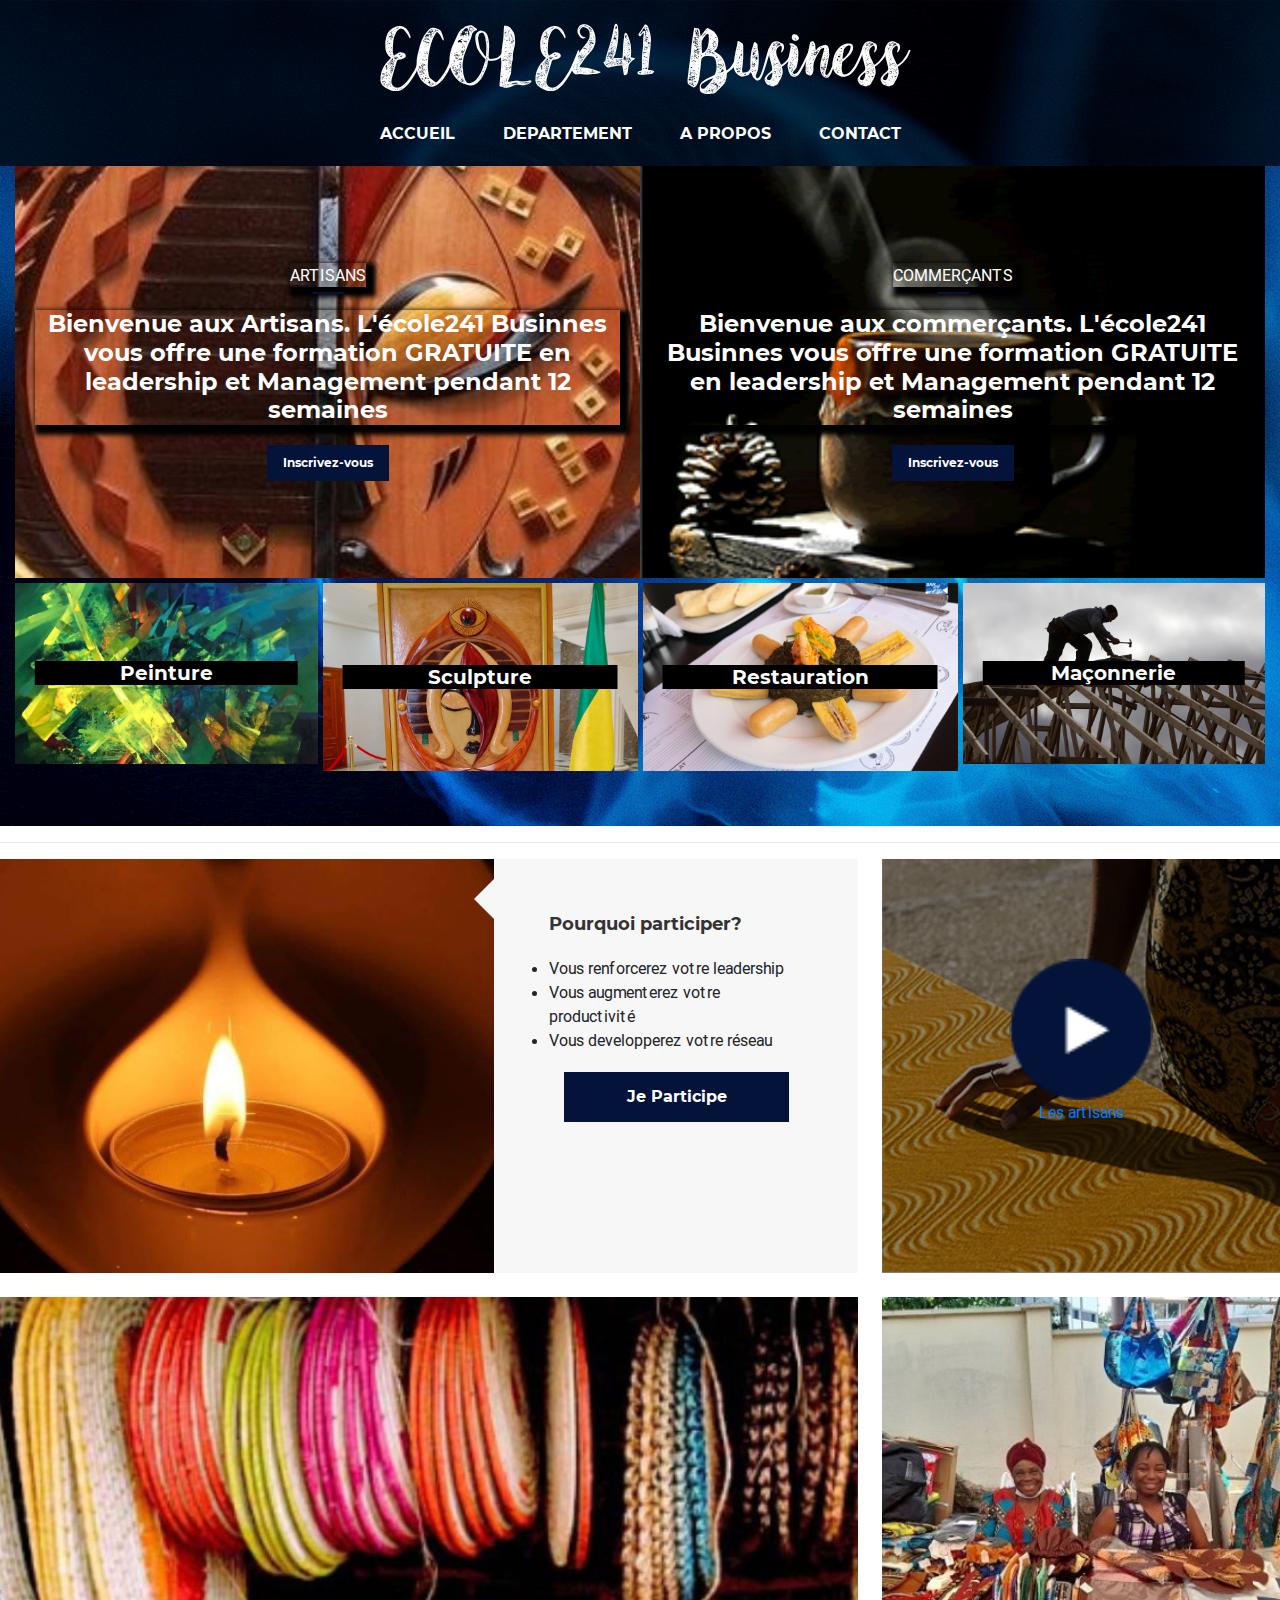
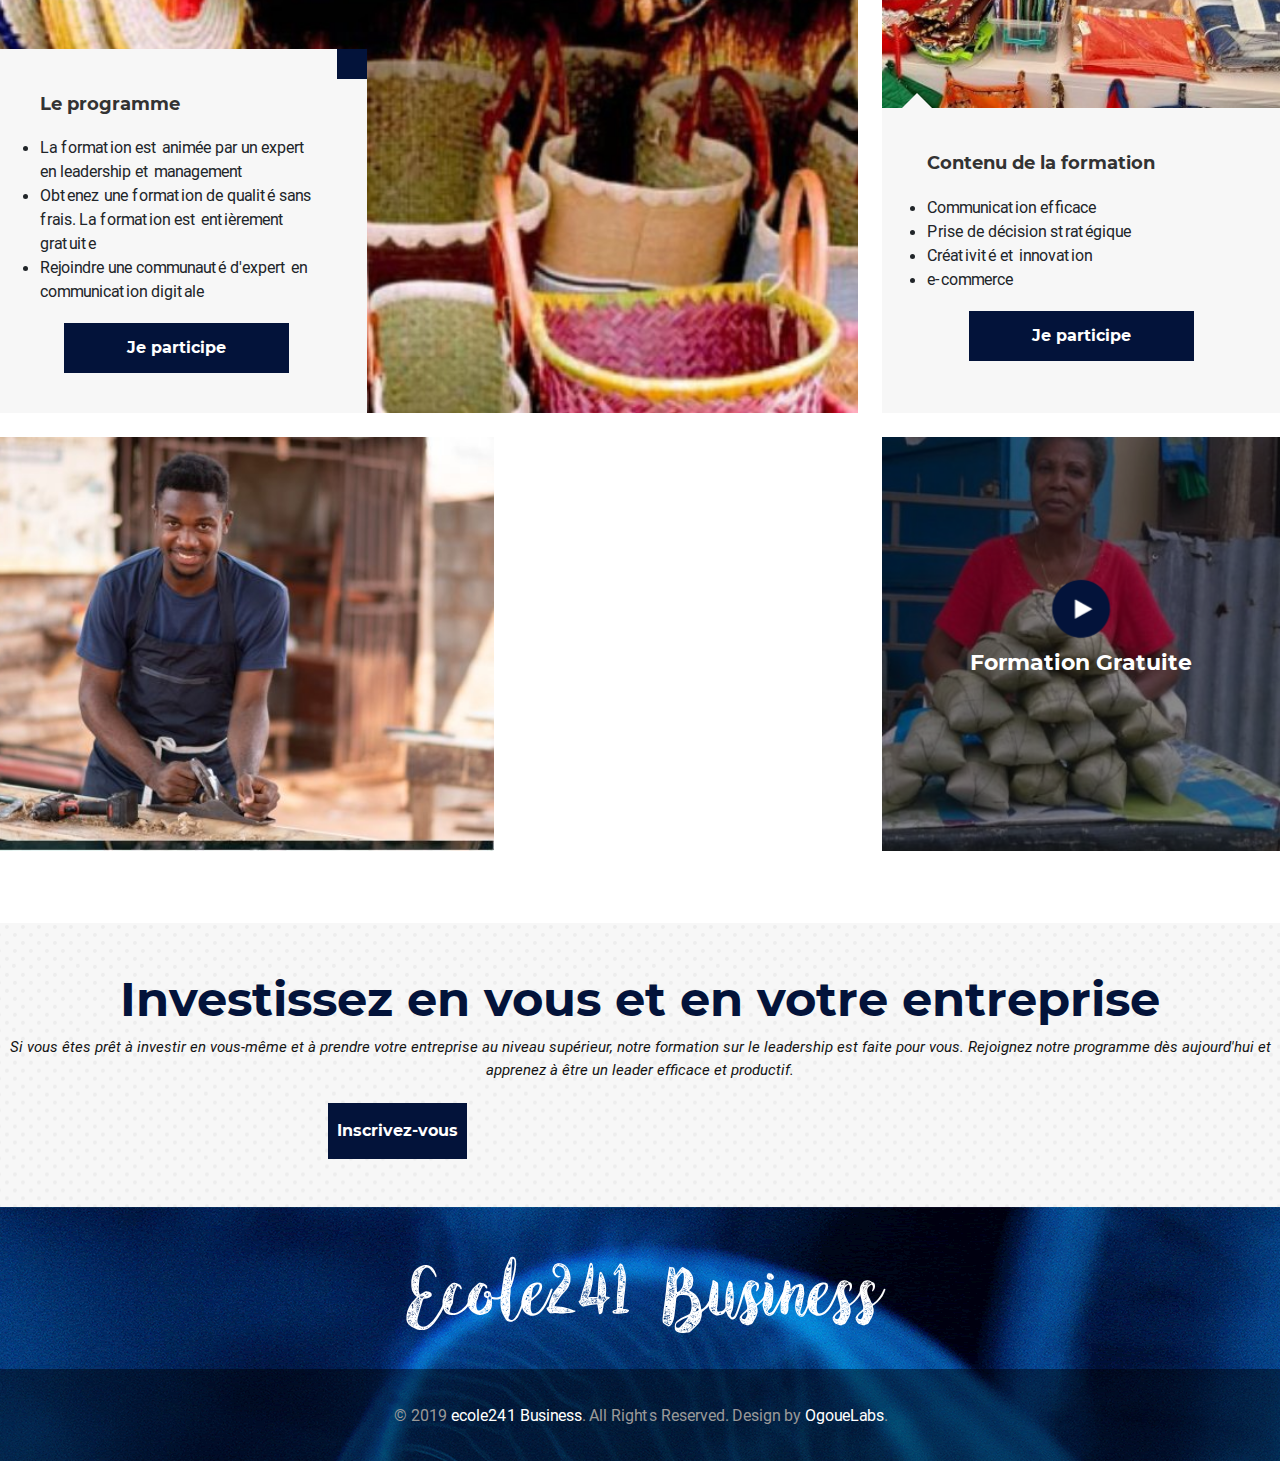
==== commit 6730ae05: "ceverine" ====
--- a/landing.html
+++ b/landing.html
@@ -93,7 +93,7 @@
                         <hr />
                         <h4 style="color: white; box-shadow: 5px 5px 5px 5px black;">Bienvenue aux Artisans. L'école241 Businnes vous offre une formation GRATUITE en leadership et Management pendant 12 semaines
                         </h4>
-                        <a href="article.html" class="btn">Inscrivez-vous</a>
+                        <a href="https://docs.google.com/forms/d/1Rd9mAiktyjxo9Ht_gtkqf8GEaxCkazwiIDX_N6BgIMQ/edit" class="btn">Inscrivez-vous</a>
                     </div>
                 </div>
             </div>
@@ -104,7 +104,7 @@
                         <p style="color: white; box-shadow: 5px 5px 5px 5px black;">Commerçants</p>
                         <hr />
                         <h4 style="color: white; box-shadow: 5px 5px 5px 5px black;">Bienvenue aux commerçants. L'école241 Businnes vous offre une formation GRATUITE en leadership et Management pendant 12 semaines</h4>
-                        <a href="article.html" class="btn">Inscrivez-vous</a>
+                        <a href="https://docs.google.com/forms/d/1Rd9mAiktyjxo9Ht_gtkqf8GEaxCkazwiIDX_N6BgIMQ/edit" class="btn">Inscrivez-vous</a>
                     </div>
                 </div>
             </div>
@@ -165,7 +165,7 @@
                                     <li>Vous developperez votre réseau</li>
                                 </ul>
                                 <div class="col-md-12 text-center">
-                                    <a href="#" class="btn">Je Participe</a>
+                                    <a href="https://docs.google.com/forms/d/1Rd9mAiktyjxo9Ht_gtkqf8GEaxCkazwiIDX_N6BgIMQ/edit" class="btn">Je Participe</a>
                 
                                 </div>
                                 
@@ -195,7 +195,7 @@
                         <div class="card-img-overlay">
                             <div class="contact-box">
                                 
-                                <h3>Pourquoi le programme?</h3>
+                                <h3> Le programme</h3>
                                 <p>
                                     <ul>
                                         <li>La formation est animée par un expert en leadership et management</li>
@@ -203,7 +203,7 @@
                                         <li>Rejoindre une communauté d'expert en communication digitale
                                     </ul>
                                     <div class="col-md-12 text-center">
-                                        <a href="#" class="btn">Je participe</a>
+                                        <a href="https://docs.google.com/forms/d/1Rd9mAiktyjxo9Ht_gtkqf8GEaxCkazwiIDX_N6BgIMQ/edit" class="btn">Je participe</a>
                     
                                     </div>
                                 </p>
@@ -225,7 +225,7 @@
                                     <li>e-commerce</li>
                                 </ul>
                                 <div class="col-md-12 text-center">
-                                    <a href="#" class="btn">Je participe</a>
+                                    <a href="https://docs.google.com/forms/d/1Rd9mAiktyjxo9Ht_gtkqf8GEaxCkazwiIDX_N6BgIMQ/edit" class="btn">Je participe</a>
                 
                                 </div>
                             </p>
@@ -267,7 +267,7 @@
         <div class="input-group mt-4 mx-auto" style="max-width: 640px">
             
             <div class="">
-                <button class="btn btn-success ml-2" type="submit">Inscrivez-vous</button>
+               <a href=""><button class="btn btn-success ml-2" type="submit">Inscrivez-vous</button></a> 
             </div>
         </div>
     </div>
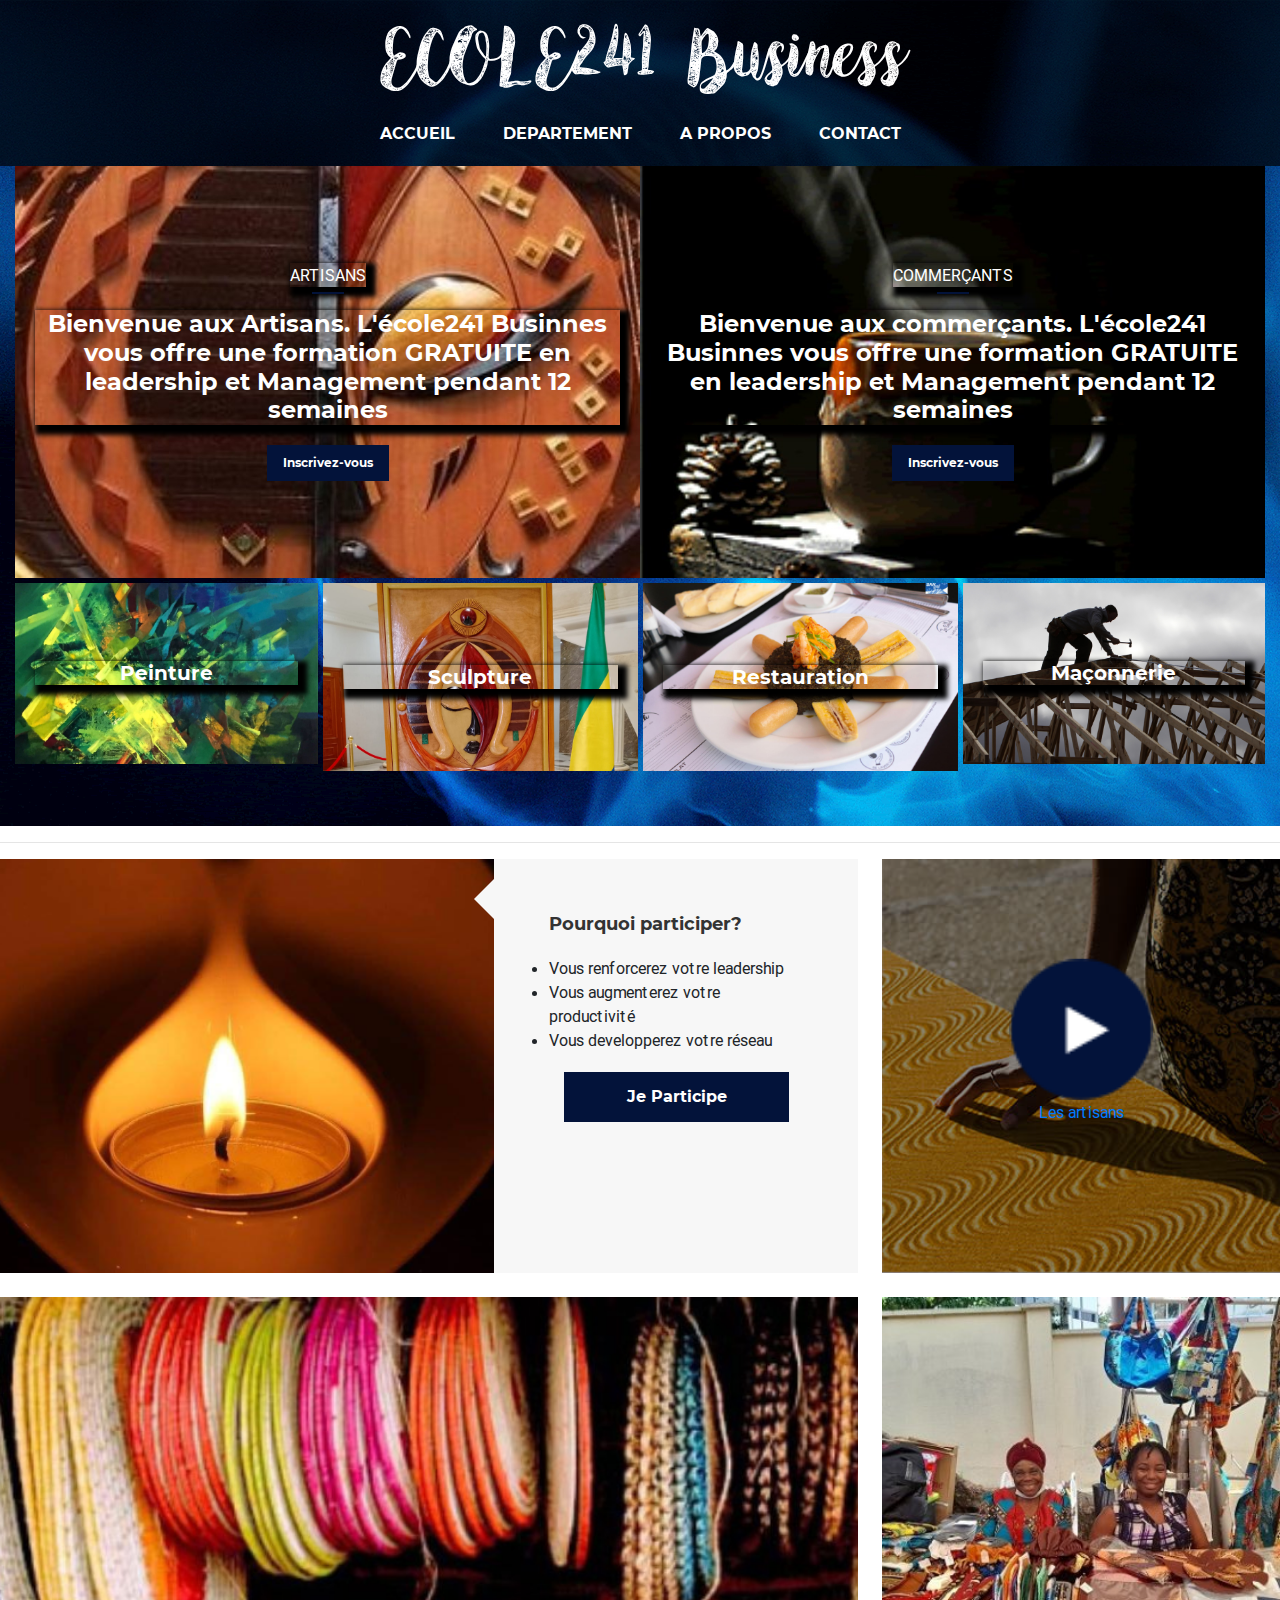
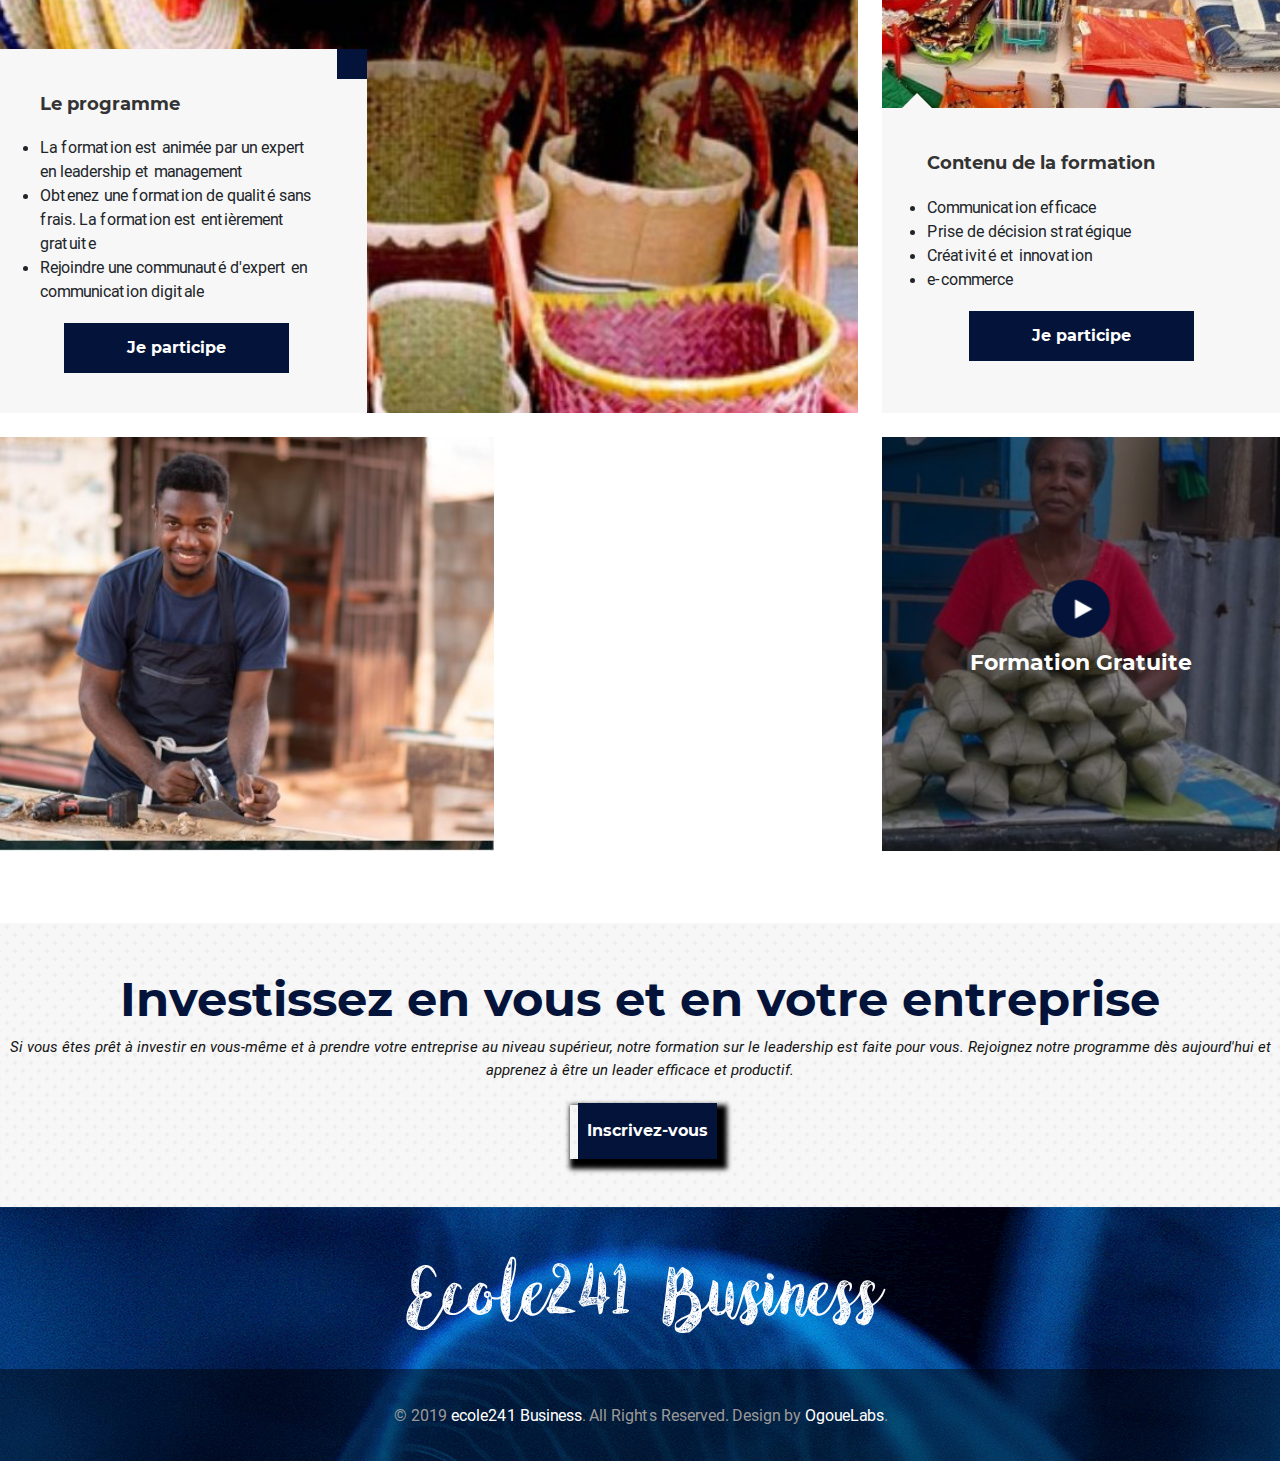
==== commit f5ba8705: "ceverine3" ====
--- a/landing.html
+++ b/landing.html
@@ -113,7 +113,7 @@
                 <div class="card">
                     <img class="card-img" src="assets/images/architecture.png" alt="">
                     <div class="card-img-overlay">
-                        <h5 style="background-color: black;">Peinture</h5>
+                        <h5 style="color: white; box-shadow: 5px 5px 5px 5px black;">Peinture</h5>
                     </div>
                 </div>
             </div>
@@ -122,7 +122,7 @@
                 <div class="card">
                     <img class="card-img" src="assets/images/interior.png" alt="">
                     <div class="card-img-overlay">
-                        <h5 style="background-color: black;">Sculpture</h5>
+                        <h5 style="color: white; box-shadow: 5px 5px 5px 5px black;">Sculpture</h5>
                     </div>
                 </div>
             </div>
@@ -131,7 +131,7 @@
                 <div class="card">
                     <img class="card-img" src="assets/images/food.png" alt="">
                     <div class="card-img-overlay">
-                        <h5 style="background-color: black;">Restauration</h5>
+                        <h5 style="color: white; box-shadow: 5px 5px 5px 5px black;">Restauration</h5>
                     </div>
                 </div>
             </div>
@@ -140,7 +140,7 @@
                 <div class="card">
                     <img class="card-img" src="assets/images/travel.png" alt="">
                     <div class="card-img-overlay">
-                        <h5 style="background-color: black;">Maçonnerie</h5>
+                        <h5 style="color: white; box-shadow: 5px 5px 5px 5px black;">Maçonnerie</h5>
                     </div>
                 </div>
             </div>
@@ -266,14 +266,14 @@
         <p class="text-center mt-2">Si vous êtes prêt à investir en vous-même et à prendre votre entreprise au niveau supérieur, notre formation sur le leadership est faite pour vous. Rejoignez notre programme dès aujourd'hui et apprenez à être un leader efficace et productif.</p>
         <div class="input-group mt-4 mx-auto" style="max-width: 640px">
             
-            <div class="">
+            <div class=""style="color: white; box-shadow: 5px 5px 5px 5px black; position: relative; left: 250px;">
                <a href=""><button class="btn btn-success ml-2" type="submit">Inscrivez-vous</button></a> 
             </div>
         </div>
     </div>
 
     <footer class="container-fluid pt-5">
-        <div class="container">
+        <div class="container" >
             <h2 class="logo text-center">Ecole241 Business</h2>
             
         </div>
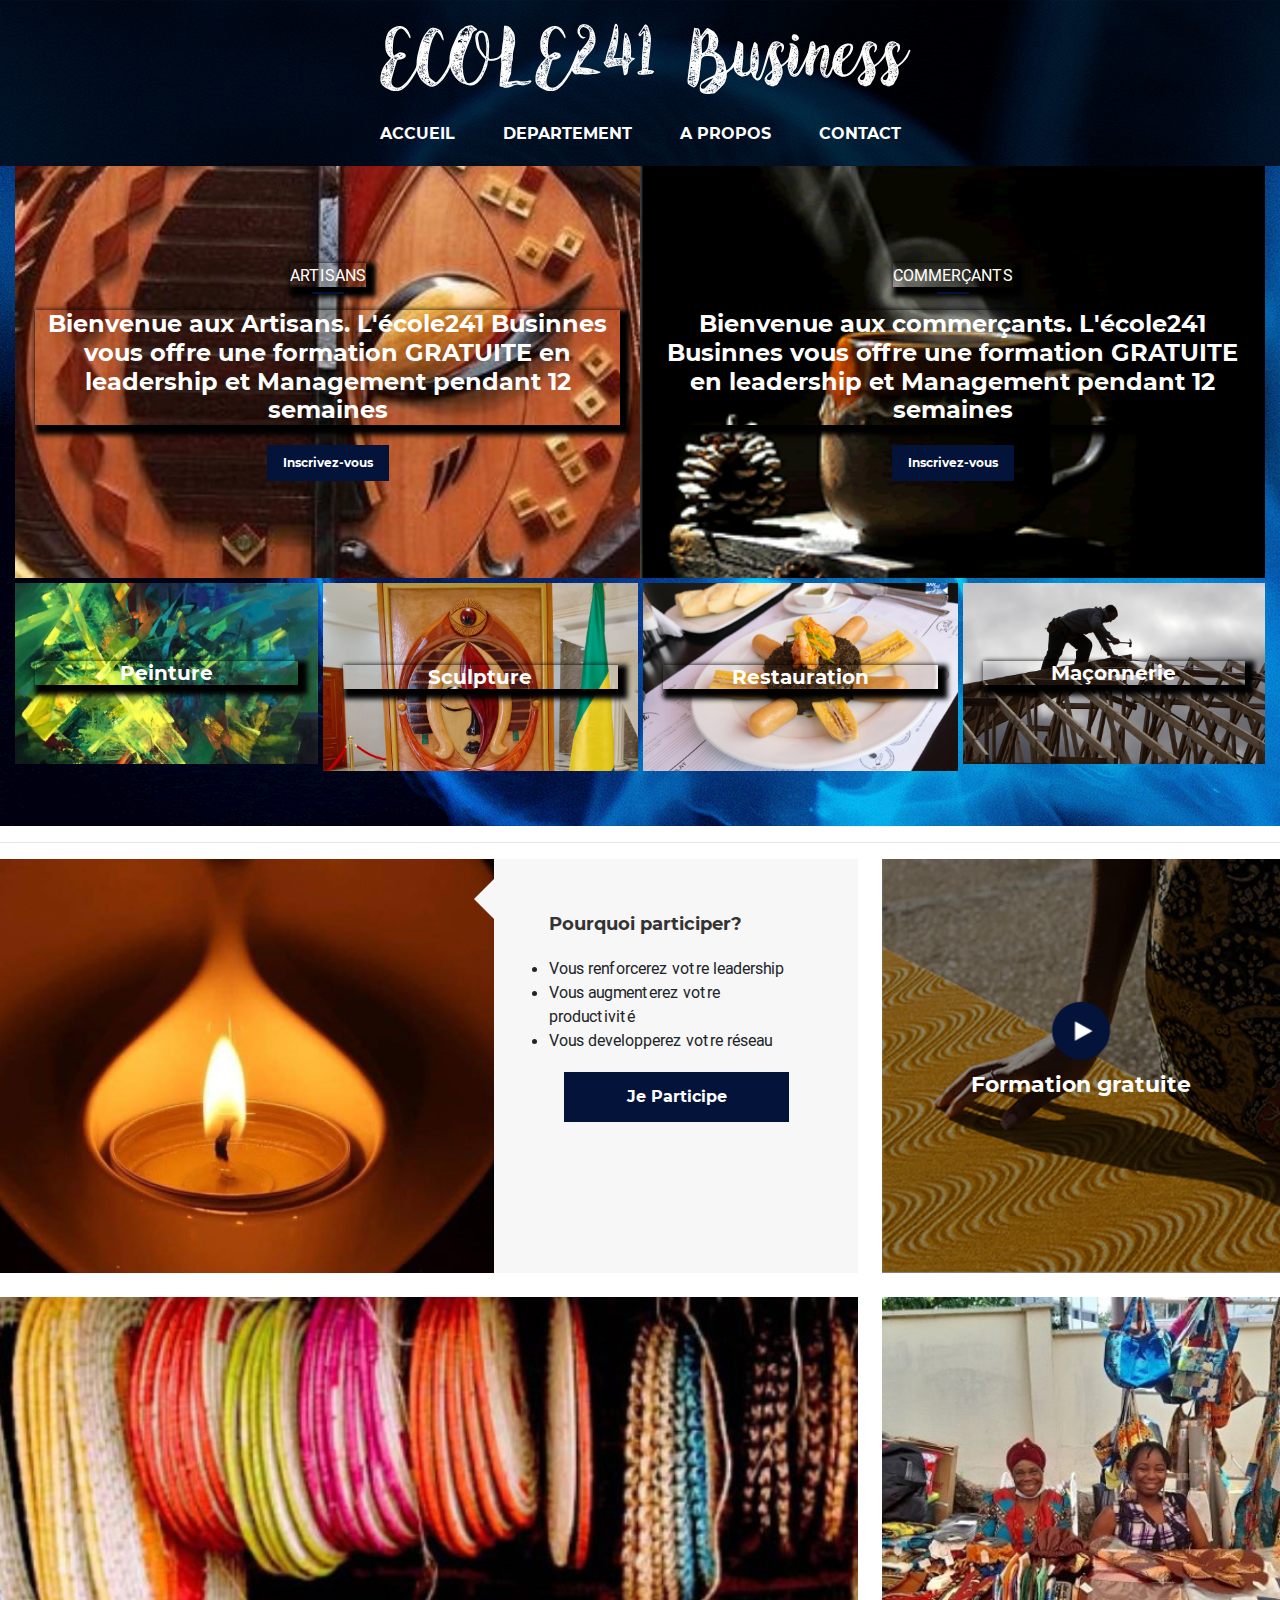
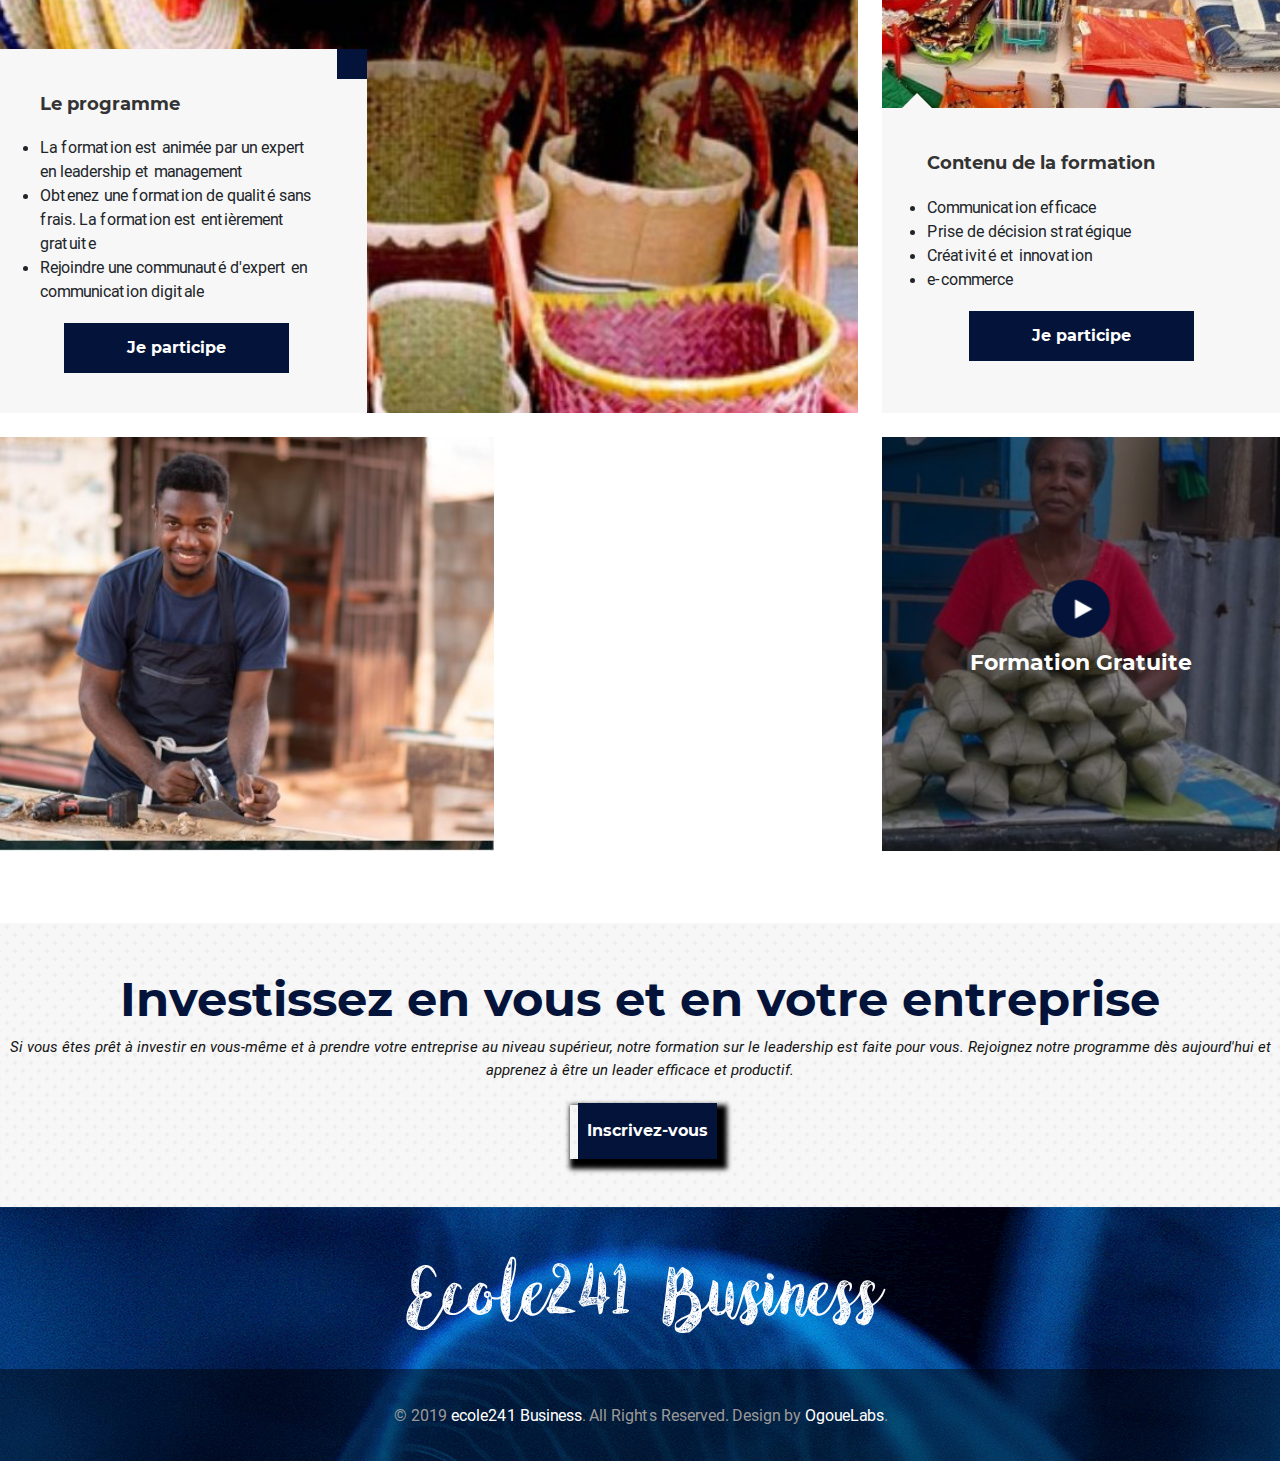
==== commit 4f9c97ea: "ceverine3" ====
--- a/landing.html
+++ b/landing.html
@@ -93,7 +93,7 @@
                         <hr />
                         <h4 style="color: white; box-shadow: 5px 5px 5px 5px black;">Bienvenue aux Artisans. L'école241 Businnes vous offre une formation GRATUITE en leadership et Management pendant 12 semaines
                         </h4>
-                        <a href="https://docs.google.com/forms/d/1Rd9mAiktyjxo9Ht_gtkqf8GEaxCkazwiIDX_N6BgIMQ/edit" class="btn">Inscrivez-vous</a>
+                        <a href="https://docs.google.com/forms/d/e/1FAIpQLScmQScUF8nyPCo7UcYo6IWgP6jX73D71NfsXpdaXo35sqWD1g/viewform?usp=sf_link" class="btn">Inscrivez-vous</a>
                     </div>
                 </div>
             </div>
@@ -104,7 +104,7 @@
                         <p style="color: white; box-shadow: 5px 5px 5px 5px black;">Commerçants</p>
                         <hr />
                         <h4 style="color: white; box-shadow: 5px 5px 5px 5px black;">Bienvenue aux commerçants. L'école241 Businnes vous offre une formation GRATUITE en leadership et Management pendant 12 semaines</h4>
-                        <a href="https://docs.google.com/forms/d/1Rd9mAiktyjxo9Ht_gtkqf8GEaxCkazwiIDX_N6BgIMQ/edit" class="btn">Inscrivez-vous</a>
+                        <a href="https://docs.google.com/forms/d/e/1FAIpQLScmQScUF8nyPCo7UcYo6IWgP6jX73D71NfsXpdaXo35sqWD1g/viewform?usp=sf_link" class="btn">Inscrivez-vous</a>
                     </div>
                 </div>
             </div>
@@ -165,7 +165,7 @@
                                     <li>Vous developperez votre réseau</li>
                                 </ul>
                                 <div class="col-md-12 text-center">
-                                    <a href="https://docs.google.com/forms/d/1Rd9mAiktyjxo9Ht_gtkqf8GEaxCkazwiIDX_N6BgIMQ/edit" class="btn">Je Participe</a>
+                                    <a href="https://docs.google.com/forms/d/e/1FAIpQLScmQScUF8nyPCo7UcYo6IWgP6jX73D71NfsXpdaXo35sqWD1g/viewform?usp=sf_link" class="btn">Je Participe</a>
                 
                                 </div>
                                 
@@ -181,8 +181,8 @@
                         <img class="card-img h-100" src="assets/images/video-cover1.jpg" alt="">
                         <div class="card-img-overlay opacity text-center">
                             <a class="play-1" href="https://www.youtube.com/shorts/hFlnbfcxV_8"><img
-                                    src="assets/images/play-icon.png" alt="">Les artisans</a>
-                            <h5 class="card-title"></h5>
+                                    src="assets/images/play-icon.png" alt=""></a>
+                            <h5 class="card-title">Formation gratuite</h5>
 
                         </div>
                     </div>
@@ -203,7 +203,7 @@
                                         <li>Rejoindre une communauté d'expert en communication digitale
                                     </ul>
                                     <div class="col-md-12 text-center">
-                                        <a href="https://docs.google.com/forms/d/1Rd9mAiktyjxo9Ht_gtkqf8GEaxCkazwiIDX_N6BgIMQ/edit" class="btn">Je participe</a>
+                                        <a href="https://docs.google.com/forms/d/e/1FAIpQLScmQScUF8nyPCo7UcYo6IWgP6jX73D71NfsXpdaXo35sqWD1g/viewform?usp=sf_link" class="btn">Je participe</a>
                     
                                     </div>
                                 </p>
@@ -225,7 +225,7 @@
                                     <li>e-commerce</li>
                                 </ul>
                                 <div class="col-md-12 text-center">
-                                    <a href="https://docs.google.com/forms/d/1Rd9mAiktyjxo9Ht_gtkqf8GEaxCkazwiIDX_N6BgIMQ/edit" class="btn">Je participe</a>
+                                    <a href="https://docs.google.com/forms/d/e/1FAIpQLScmQScUF8nyPCo7UcYo6IWgP6jX73D71NfsXpdaXo35sqWD1g/viewform?usp=sf_link" class="btn">Je participe</a>
                 
                                 </div>
                             </p>
@@ -267,7 +267,7 @@
         <div class="input-group mt-4 mx-auto" style="max-width: 640px">
             
             <div class=""style="color: white; box-shadow: 5px 5px 5px 5px black; position: relative; left: 250px;">
-               <a href=""><button class="btn btn-success ml-2" type="submit">Inscrivez-vous</button></a> 
+               <a href="https://docs.google.com/forms/d/e/1FAIpQLScmQScUF8nyPCo7UcYo6IWgP6jX73D71NfsXpdaXo35sqWD1g/viewform?usp=sf_link"><button class="btn btn-success ml-2" type="submit">Inscrivez-vous</button></a> 
             </div>
         </div>
     </div>
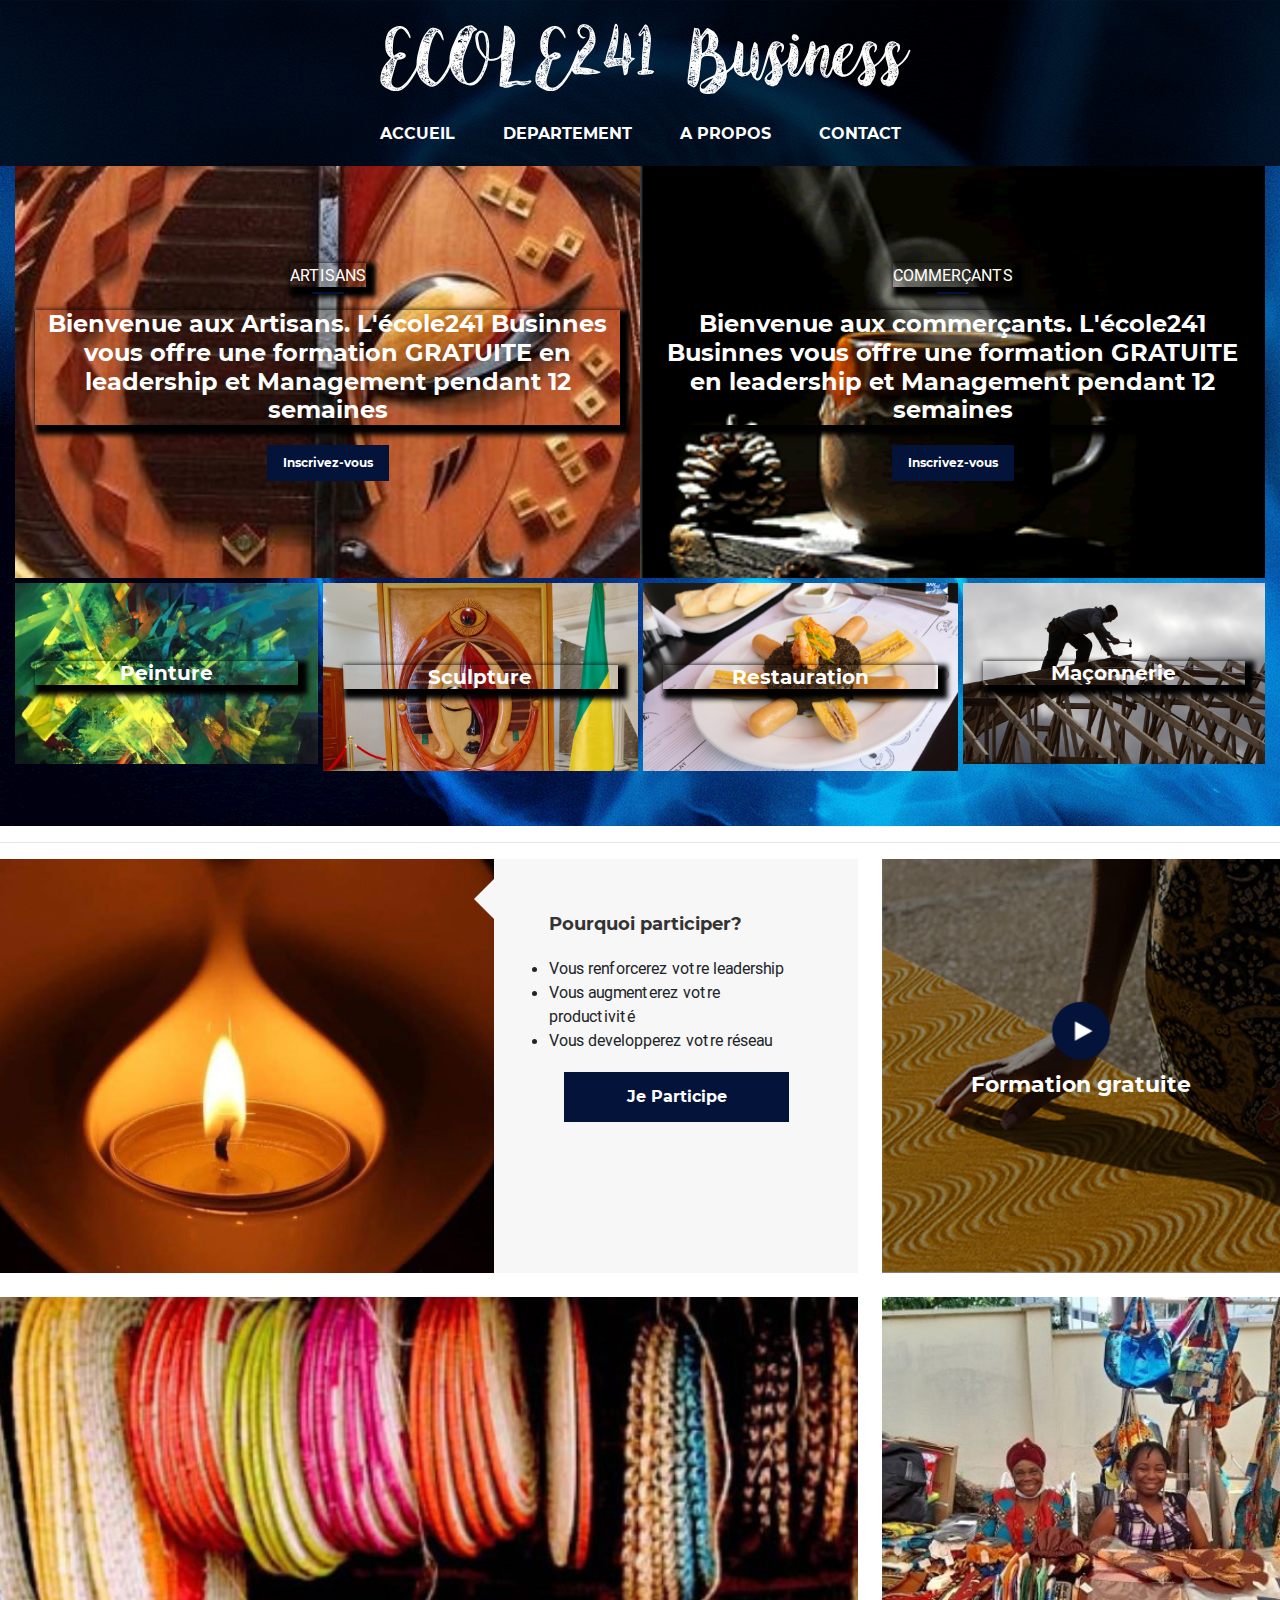
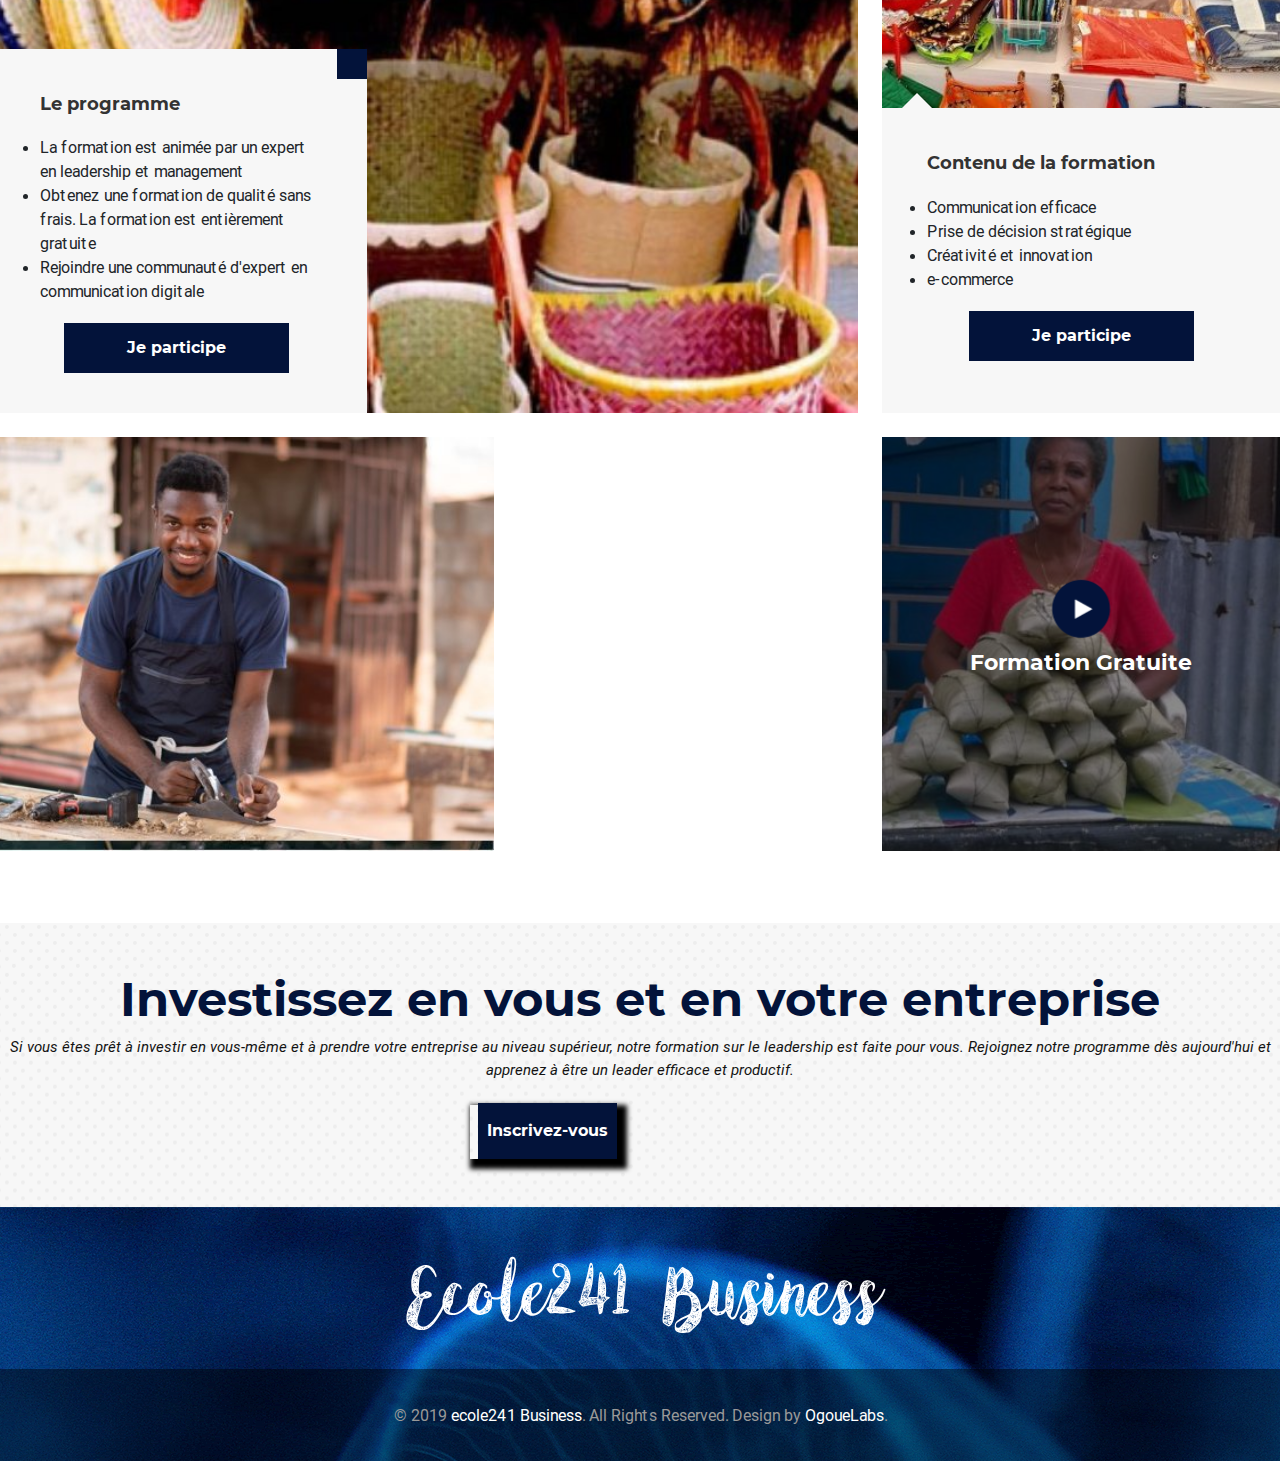
==== commit e1ba697c: "responsive" ====
--- a/landing.html
+++ b/landing.html
@@ -266,7 +266,7 @@
         <p class="text-center mt-2">Si vous êtes prêt à investir en vous-même et à prendre votre entreprise au niveau supérieur, notre formation sur le leadership est faite pour vous. Rejoignez notre programme dès aujourd'hui et apprenez à être un leader efficace et productif.</p>
         <div class="input-group mt-4 mx-auto" style="max-width: 640px">
             
-            <div class=""style="color: white; box-shadow: 5px 5px 5px 5px black; position: relative; left: 250px;">
+            <div class=""style="color: white; box-shadow: 5px 5px 5px 5px black; position: relative; left: 150px;">
                <a href="https://docs.google.com/forms/d/e/1FAIpQLScmQScUF8nyPCo7UcYo6IWgP6jX73D71NfsXpdaXo35sqWD1g/viewform?usp=sf_link"><button class="btn btn-success ml-2" type="submit">Inscrivez-vous</button></a> 
             </div>
         </div>
